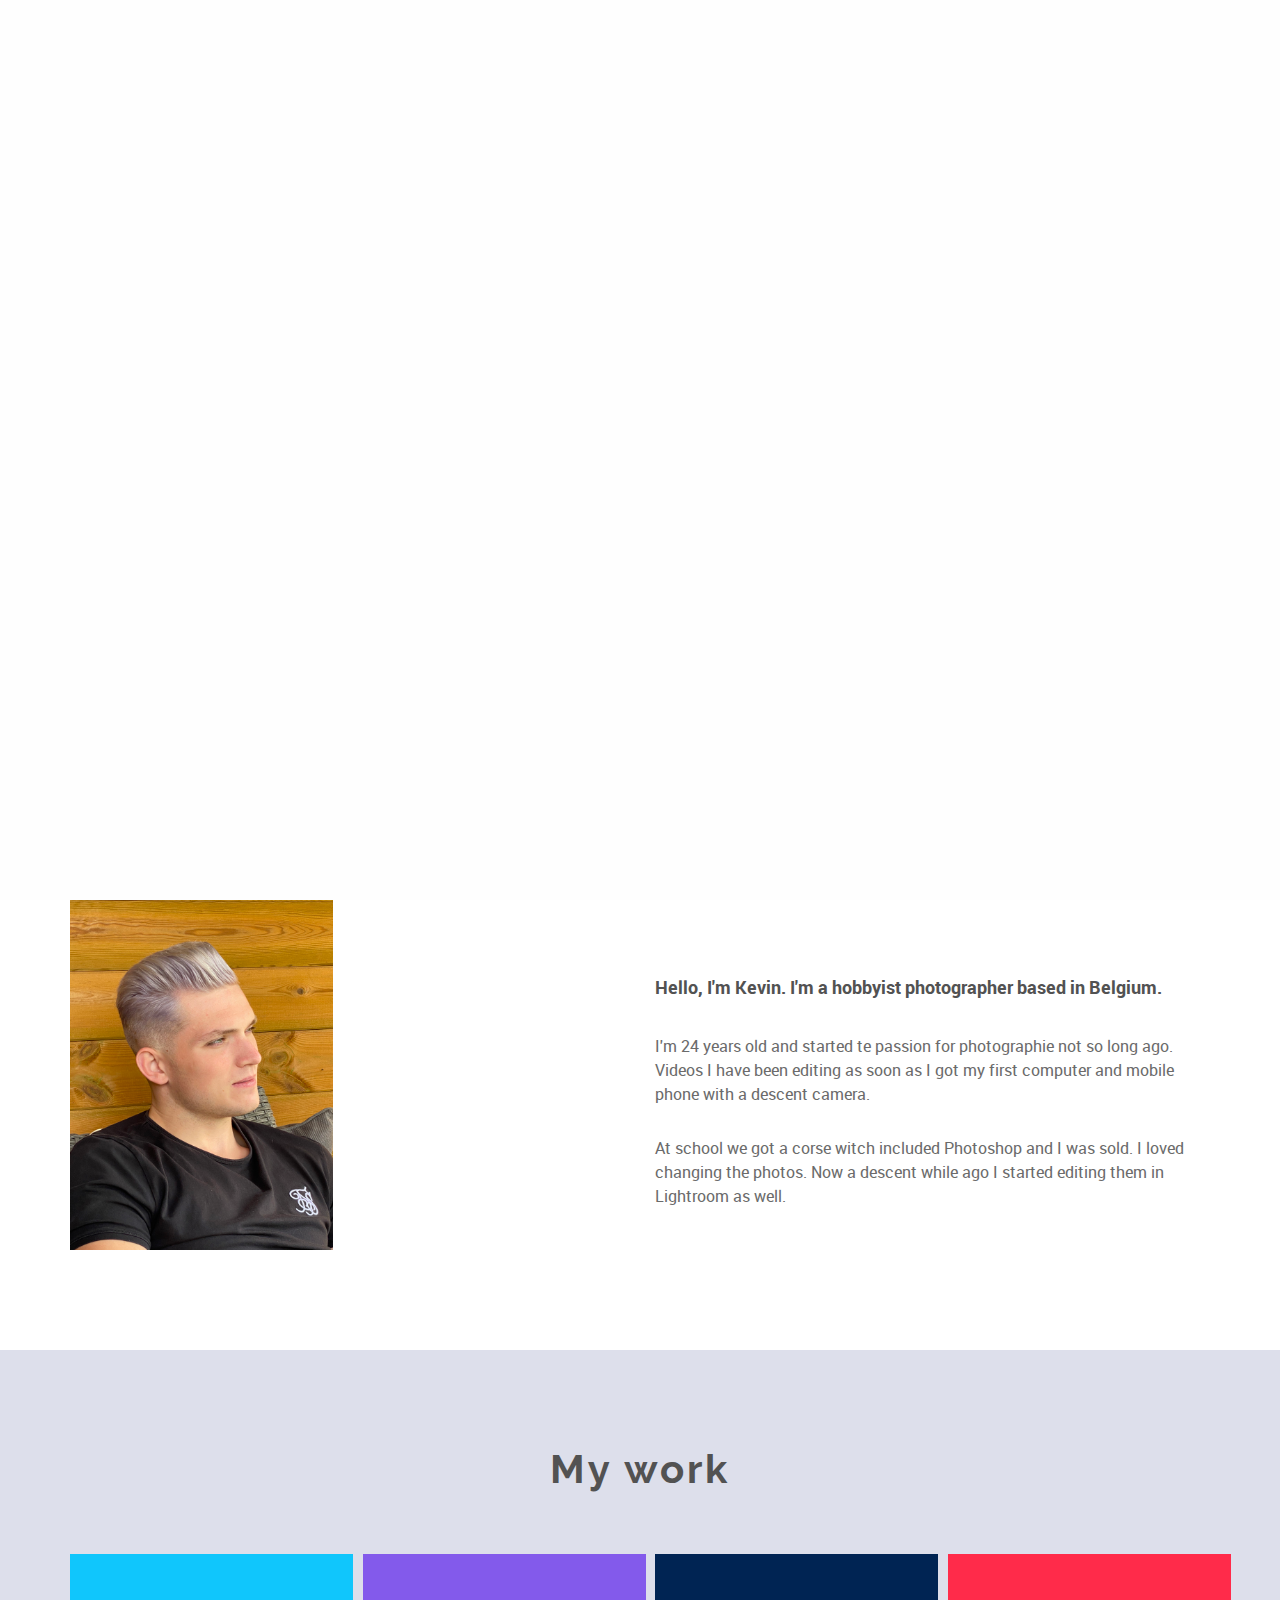
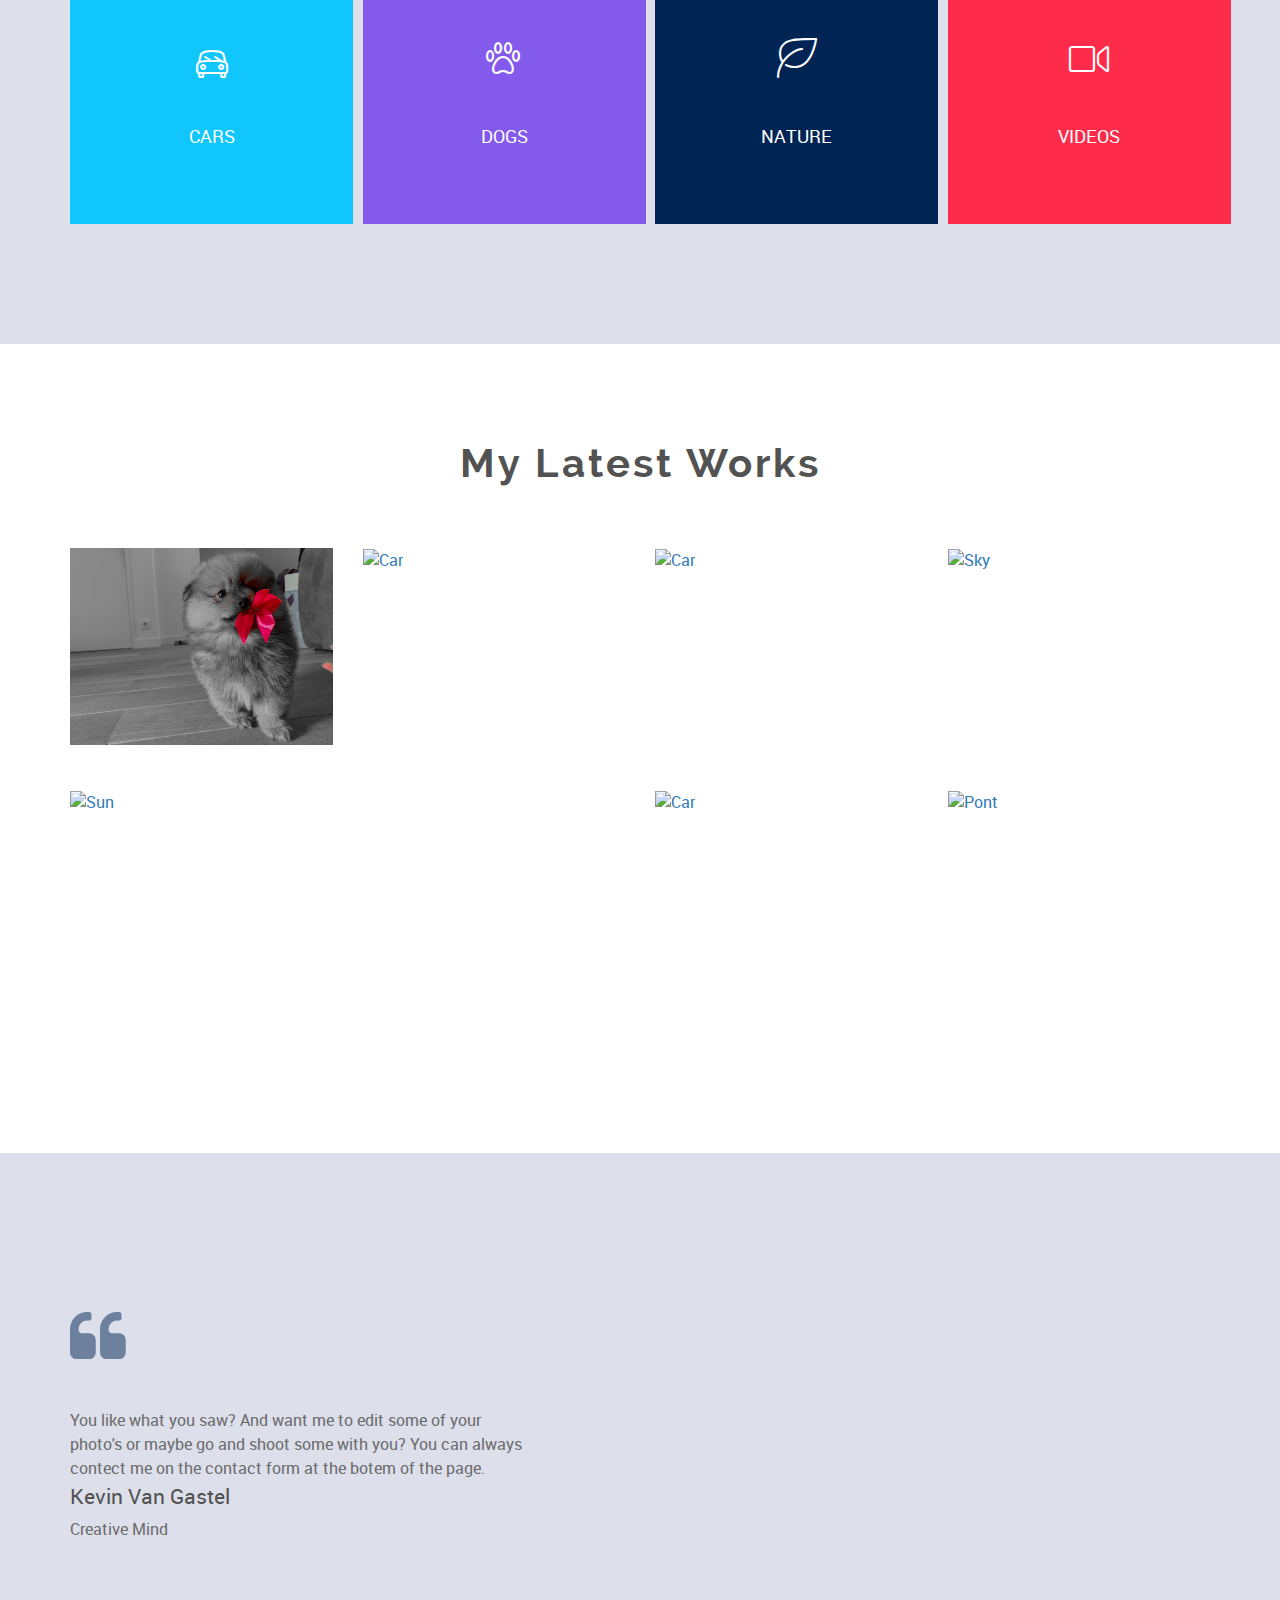
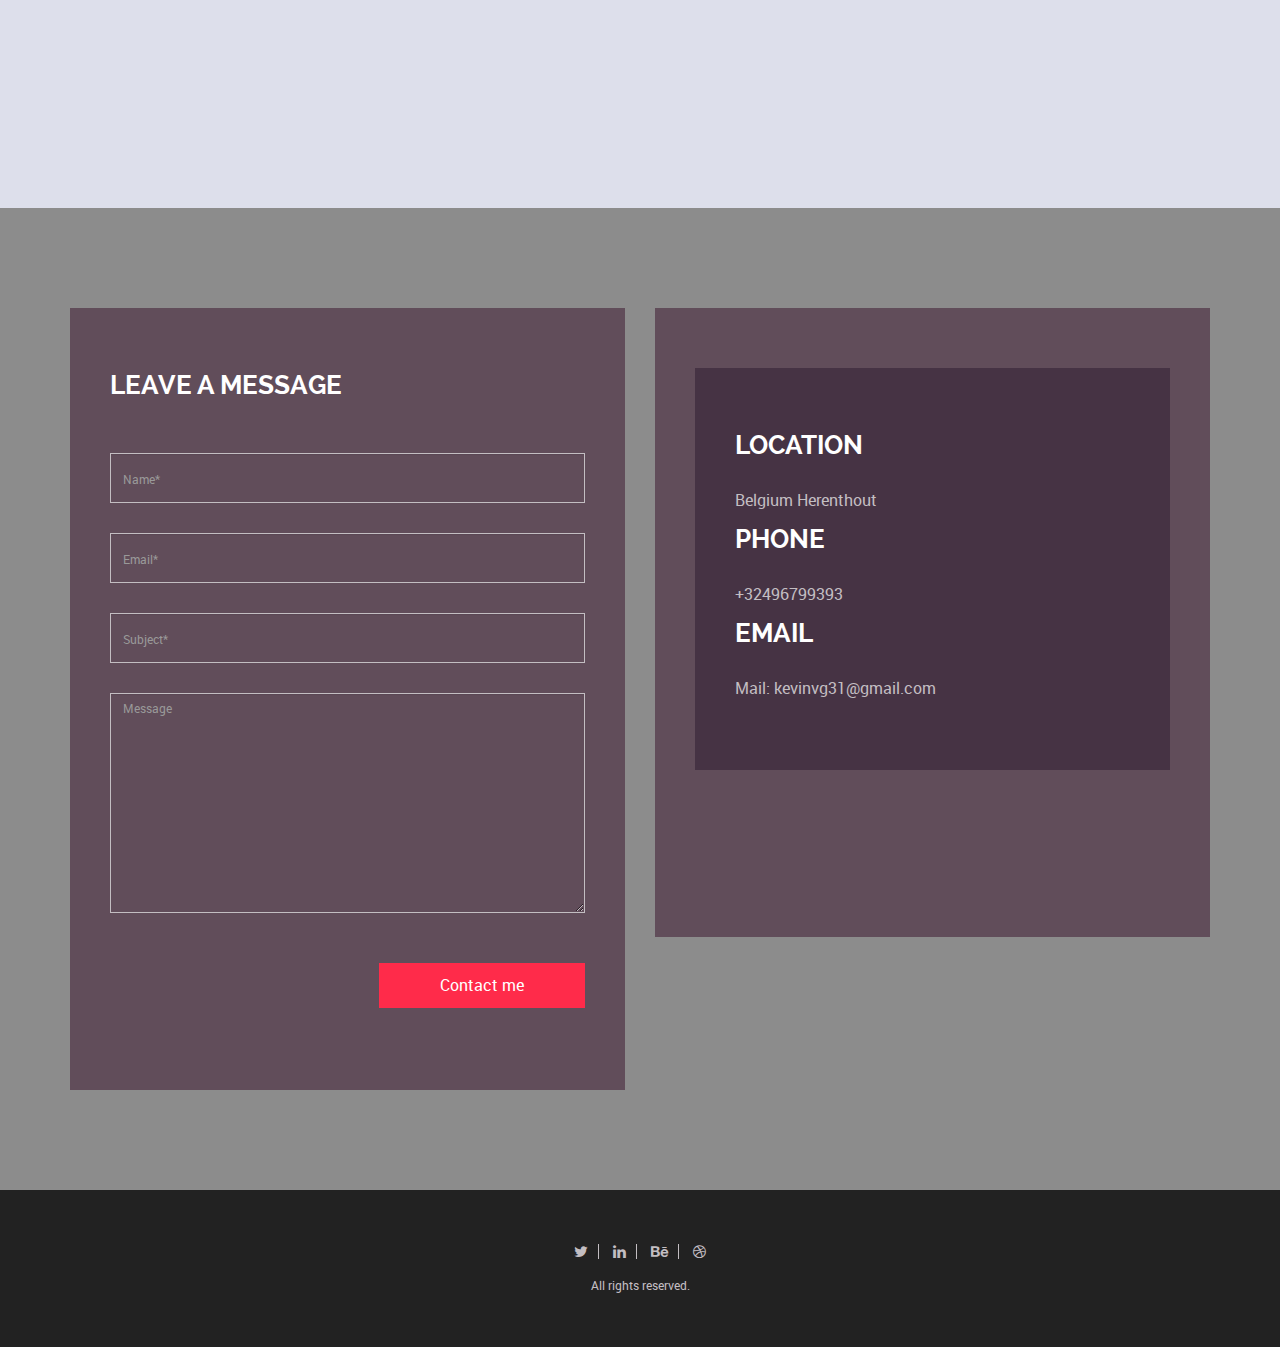
==== index.html @ b0a92bbd "Portfolio" ====
<!doctype html>
<!--[if lt IE 7]>      <html class="no-js lt-ie9 lt-ie8 lt-ie7" lang=""> <![endif]-->
<!--[if IE 7]>         <html class="no-js lt-ie9 lt-ie8" lang=""> <![endif]-->
<!--[if IE 8]>         <html class="no-js lt-ie9" lang=""> <![endif]-->
<!--[if gt IE 8]><!--> <html class="no-js" lang=""> <!--<![endif]-->
    <head>
        <meta charset="utf-8">
        <meta http-equiv="X-UA-Compatible" content="IE=edge,chrome=1">
        <title>Project P</title>
        <meta name="description" content="">
        <meta name="viewport" content="width=device-width, initial-scale=1">
        <link rel="apple-touch-icon" href="apple-touch-icon.png">

        <link rel="stylesheet" href="assets/css/bootstrap.min.css">
        <!--        <link rel="stylesheet" href="assets/css/bootstrap-theme.min.css">-->


        <!--For Plugins external css-->
        <link rel="stylesheet" href="assets/css/plugins.css" />
        <link rel="stylesheet" href="assets/css/roboto-railway-webfont.css" />
        <link rel="stylesheet" href="assets/css/linearicons-web-font.css" />
        <link rel="stylesheet" href="assets/css/magnific-popup.css">

        <!--Theme custom css -->
        <link rel="stylesheet" href="assets/css/style.css">

        <!--Theme Responsive css-->
        <link rel="stylesheet" href="assets/css/responsive.css" />

        <script src="assets/js/vendor/modernizr-2.8.3-respond-1.4.2.min.js"></script>
    </head>
    <body>
        <!--[if lt IE 8]>
            <p class="browserupgrade">You are using an <strong>outdated</strong> browser. Please <a href="http://browsehappy.com/">upgrade your browser</a> to improve your experience.</p>
        <![endif]-->

		<div class='preloader'><div class='loaded'>&nbsp;</div></div>


        <nav id="main-nav">
            <ul>
                <li><a href="#home"><span>Home</span></a></li>
                <li><a href="#about"><span>About Me</span></a></li>
                <li><a href="#features"><span>Features</span></a></li>
                <li><a href="#experience"><span>Experience</span></a></li>
                <li><a href="#portfolio"><span>Portfolio</span></a></li>
                
            </ul>
            <a href="#0" class="cd-close-menu">Close<span></span></a>
        </nav>

        <!--Home page style-->
        <header id="home" class="home home-main-content">
            <div class="overlay sections">
                <div class="container text-center">
                    <div class="row">
                        <div class="div-menu">
                            <header class="cd-header">
                                <!----<div id="cd-logo">
                                    <a href="index.html"><img src="assets/images/logo.png" alt="Logo"></a>
                                </div> -----> 
                                <a class="cd-menu-trigger" href="#main-nav"><span></span></a>
                            </header>
                        </div>


                        <div class="home-wrapper">
                            <div class="col-md-6 col-md-offset-3 col-sm-12 col-xs-12">
                                <div class="home-content">
                                    <h1>Project P</h1>
                                    <p>#Photo's &nbsp; #Videos &nbsp; #Creative Direction</p>
                                </div>
                            </div>
                        </div>
                    </div>
                </div>
            </div>
        </header>

        <!-- Sections -->
        <section id="about" class="sections3">
            <div class="container">
                <!-- Example row of columns -->
                <div class="row">
                    <div class="about-wrapper">

                        <div class="col-md-6 col-sm-6 col-xs-12">
                            <div class="about-photo">
                                <img src="assets/images/me.jpeg" alt="Picture of Kevin" />
                            </div>
                        </div>

                        <div class="col-md-6 col-sm-6 col-xs-12">
                            <div class="about-content text-left">
                                <h4>Hello, I'm Kevin. I'm a hobbyist photographer based in Belgium.</h4>
                                <p>I'm 24 years old and started te passion for photographie not so long ago. Videos I have been editing as soon as I got my first computer and mobile phone with a descent camera. </p>
                                <p>At school we got a corse witch included Photoshop and I was sold. I loved changing the photos. Now a descent while ago I started editing them in Lightroom as well.  </p>
                                <!----<a href="#" class="btn btn-default"></a>----> 
                            </div>
                        </div>

                    </div>
                </div>	
            </div> <!-- /container -->       
        </section>

                <!-- Sections -->
        <section id="my work" class="sections lightbg">

            <div class="heading-content text-center">
                <h3>My work</h1>
                    <p></p>
            </div>

            <div class="container text-center">
                <!-- Example row of columns -->
                <div class="row">
                    <div class="features-wrapper">

                        <div class="col-md-3 col-sm-6 col-xs-12">
                            <div class="features-bg design">

                                <div class="features-item">
                                    <i class="lnr lnr-car"></i>
                                    <h6><a href="#">Cars</a></h6>
                                </div>

                            </div>
                        </div>

                        <div class="col-md-3 col-sm-6 col-xs-12">
                            <div class="features-bg development">

                                <div class="features-item">
                                    <i class="lnr lnr-paw"></i>
                                    <h6><a href="#">Dogs</a></h6>
                                </div>

                            </div>
                        </div>

                        <div class="col-md-3 col-sm-6 col-xs-12">
                            <div class="features-bg testing">

                                <div class="features-item">
                                    <i class="lnr lnr-leaf"></i>
                                    <h6><a href="#">Nature</a></h6>
                                </div>

                            </div>
                        </div>

                        <div class="col-md-3 col-sm-6 col-xs-12">
                            <div class="features-bg launch">

                                <div class="features-item">
                                    <i class="lnr lnr-camera-video"></i>
                                    <h6><a href="#">Videos</a></h6>
                                </div>

                            </div>
                        </div>

                    </div>
                </div>
            </div> <!-- /container -->       
        </section>


        <!-- Sections -->
        <section id="portfolio" class="sections">
            <div class="container">

                <div class="heading-content text-center">
                    <h3>My Latest Works</h3>
                    <p></p>
                </div>

                <!-- Example row of columns -->
                <div class="row">
                    <div class="portfolio-wrapper">
                        <div class="col-md-3 col-sm-6 col-xs-12">
                            <div class="portfolio-item">
                                <a href="assets/images/portfolio/pf1.jpg" class="portfolio-img"><img src="assets/images/portfolio/pf1.jpg" alt="Black and white dog" /></a>
                            </div>
                        </div>

                        <div class="col-md-3 col-sm-6 col-xs-12">
                            <div class="portfolio-item">
                                <a href="assets/images/portfolio/pf2.jpg" class="portfolio-img"><img src="assets/images/portfolio/pf2.jpg" alt="Car" /></a>
                            </div>
                        </div>

                        <div class="col-md-3 col-sm-6 col-xs-12">
                            <div class="portfolio-item">
                                <a href="assets/images/portfolio/pf3.jpg" class="portfolio-img"><img src="assets/images/portfolio/pf3.jpg" alt="Car" /></a>
                            </div>
                        </div>

                        <div class="col-md-3 col-sm-6 col-xs-12">
                            <div class="portfolio-item">
                                <a href="assets/images/portfolio/pf4.jpg" class="portfolio-img"><img src="assets/images/portfolio/pf4.jpg" alt="Sky" /></a>
                            </div>
                        </div>


                    </div>
                </div>

                <div class="row">
                    <div class="portfolio-wrapper2">
                        <div class="col-md-6 col-sm-6 col-xs-12">
                            <div class="portfolio-item width-img">
                                <a href="assets/images/portfolio/pf5.jpg" class="portfolio-img"><img src="assets/images/portfolio/pf7.jpg" alt="Sun" /></a>
                            </div>
                        </div>

                        <div class="col-md-3 col-sm-6 col-xs-12">
                            <div class="portfolio-item">
                                <a href="assets/images/portfolio/pf6.jpg" class="portfolio-img"><img src="assets/images/portfolio/pf6.jpg" alt="Car" /></a>
                            </div>
                        </div>

                        <div class="col-md-3 col-sm-6 col-xs-12">
                            <div class="portfolio-item">
                                <a href="assets/images/portfolio/pf7.jpg" class="portfolio-img"><img src="assets/images/portfolio/pf5.jpg" alt="Pont" /></a>
                            </div>
                        </div>

                    </div>
                </div>


            </div> <!-- /container -->       
        </section>

        <!-- Sections -->
        <section id="testimonial" class="lightbg">
            <div class="container">
                <!-- Example row of columns -->
                <div class="row">
                    <div class="testimonial-wrapper sections4">

                        <div class="col-md-5 col-sm-6 col-xs-12">
                            <div class="testimonial-content text-left">

                                <div class="testimonial-quote">
                                    <i class="fa fa-quote-left"></i>
                                    <p>You like what you saw? And want me to edit some of your photo's or maybe go and shoot some with you? You can always contect me on the contact form at the botem of the page. </p>
                                </div>

                                <div class="regards-by">
                                    <h5>Kevin Van Gastel</h5>
                                    <p>Creative Mind</p>
                                </div>

                            </div>
                        </div>

                        <div class="col-md-7 col-sm-6 col-xs-12">
                            <div class="profile-photo">
                                <!---<img src="assets/images/man2.png" alt="testimonial" />----> 
                            </div>
                        </div>

                    </div> 
                </div>
            </div> <!-- /container -->       
        </section>

        <!-- Sections -->
        <section id="contact" class="contact">
            <div class="overlay sections">
                <div class="container">
                    <div class="row">
                        <div class="contact-wrapper">

                            <div class="col-md-6 col-sm-6 col-xs-12">
                                <div class="contact-area">

                                    <h4>Leave a message</h4>
                                    <form>

                                        <div class="form-group">
                                            <input type="text" class="form-control" placeholder="Name*">
                                        </div>

                                        <div class="form-group">
                                            <input type="email" class="form-control" placeholder="Email*">
                                        </div>

                                        <div class="form-group">
                                            <input type="text" class="form-control" placeholder="Subject*">
                                        </div>

                                        <div class="form-group">
                                            <textarea rows="9" class="form-control" placeholder="Message"></textarea>
                                        </div>


                                        <a type="submit" class="btn btn-default">Contact me </a>

                                    </form>

                                </div>
                            </div>

                            <div class="col-md-6 col-sm-6 col-xs-12">
                                <div class="contact-area">

                                    <div class="contact-details">
                                        <h4>Location</h4>
                                        <p>Belgium Herenthout</p>
                                    

                                    	
                                        <h4>Phone</h4>
                                        <p>+32496799393</p>
                                    

                                    
                                        <h4>email</h4>
                                        <p>Mail: kevinvg31@gmail.com</p>	
                                    </div>

                                </div>
                            </div>

                        </div>	
                    </div>
                </div>
            </div>       
        </section>


        <!--Footer-->
        <footer id="footer" class="footer">
            <div class="container text-center">
                <div class="row">
                    <div class="col-md-6 col-md-offset-3 col-sm-12 col-xs-12">
                        <div class="main-footer">

                            <div class="social">
                                <a href="#"><i class="fa fa-twitter"></i></a>
                                <a href="#"><i class="fa fa-linkedin"></i></a>
                                <a href="#"><i class="fa fa-behance"></i></a>
                                <a href="#"><i class="fa dribbble fa-dribbble"></i></a>
                            </div>

                            <p> All rights reserved.</p>

                        </div>
                    </div>
                </div>
            </div>

        </footer>


        <script src="assets/js/vendor/jquery-1.11.2.min.js"></script>
        <script src="assets/js/vendor/bootstrap.min.js"></script>

        <script src="assets/js/plugins.js"></script>
        <script src="assets/js/jquery.magnific-popup.js"></script>
        <script src="assets/js/modernizr.js"></script>

        <script src="assets/js/main.js"></script>
    </body>
</html>
---- assets/css/plugins.css ----
/*
Author: XpeedStudio
Author URI: http://themeforest.net/user/XpeedStudio/portfolio
*/


//Animate CSS

@charset "UTF-8";.animated{-webkit-animation-duration:1s;animation-duration:1s;-webkit-animation-fill-mode:both;animation-fill-mode:both}.animated.hinge{-webkit-animation-duration:2s;animation-duration:2s}@-webkit-keyframes bounce{0%,20%,50%,80%,100%{-webkit-transform:translateY(0);transform:translateY(0)}40%{-webkit-transform:translateY(-30px);transform:translateY(-30px)}60%{-webkit-transform:translateY(-15px);transform:translateY(-15px)}}@keyframes bounce{0%,20%,50%,80%,100%{-webkit-transform:translateY(0);-ms-transform:translateY(0);transform:translateY(0)}40%{-webkit-transform:translateY(-30px);-ms-transform:translateY(-30px);transform:translateY(-30px)}60%{-webkit-transform:translateY(-15px);-ms-transform:translateY(-15px);transform:translateY(-15px)}}.bounce{-webkit-animation-name:bounce;animation-name:bounce}@-webkit-keyframes flash{0%,50%,100%{opacity:1}25%,75%{opacity:0}}@keyframes flash{0%,50%,100%{opacity:1}25%,75%{opacity:0}}.flash{-webkit-animation-name:flash;animation-name:flash}@-webkit-keyframes pulse{0%{-webkit-transform:scale(1);transform:scale(1)}50%{-webkit-transform:scale(1.1);transform:scale(1.1)}100%{-webkit-transform:scale(1);transform:scale(1)}}@keyframes pulse{0%{-webkit-transform:scale(1);-ms-transform:scale(1);transform:scale(1)}50%{-webkit-transform:scale(1.1);-ms-transform:scale(1.1);transform:scale(1.1)}100%{-webkit-transform:scale(1);-ms-transform:scale(1);transform:scale(1)}}.pulse{-webkit-animation-name:pulse;animation-name:pulse}@-webkit-keyframes shake{0%,100%{-webkit-transform:translateX(0);transform:translateX(0)}10%,30%,50%,70%,90%{-webkit-transform:translateX(-10px);transform:translateX(-10px)}20%,40%,60%,80%{-webkit-transform:translateX(10px);transform:translateX(10px)}}@keyframes shake{0%,100%{-webkit-transform:translateX(0);-ms-transform:translateX(0);transform:translateX(0)}10%,30%,50%,70%,90%{-webkit-transform:translateX(-10px);-ms-transform:translateX(-10px);transform:translateX(-10px)}20%,40%,60%,80%{-webkit-transform:translateX(10px);-ms-transform:translateX(10px);transform:translateX(10px)}}.shake{-webkit-animation-name:shake;animation-name:shake}@-webkit-keyframes swing{20%{-webkit-transform:rotate(15deg);transform:rotate(15deg)}40%{-webkit-transform:rotate(-10deg);transform:rotate(-10deg)}60%{-webkit-transform:rotate(5deg);transform:rotate(5deg)}80%{-webkit-transform:rotate(-5deg);transform:rotate(-5deg)}100%{-webkit-transform:rotate(0);transform:rotate(0)}}@keyframes swing{20%{-webkit-transform:rotate(15deg);-ms-transform:rotate(15deg);transform:rotate(15deg)}40%{-webkit-transform:rotate(-10deg);-ms-transform:rotate(-10deg);transform:rotate(-10deg)}60%{-webkit-transform:rotate(5deg);-ms-transform:rotate(5deg);transform:rotate(5deg)}80%{-webkit-transform:rotate(-5deg);-ms-transform:rotate(-5deg);transform:rotate(-5deg)}100%{-webkit-transform:rotate(0);-ms-transform:rotate(0);transform:rotate(0)}}.swing{-webkit-transform-origin:top center;-ms-transform-origin:top center;transform-origin:top center;-webkit-animation-name:swing;animation-name:swing}@-webkit-keyframes tada{0%{-webkit-transform:scale(1);transform:scale(1)}10%,20%{-webkit-transform:scale(.9)rotate(-3deg);transform:scale(.9)rotate(-3deg)}30%,50%,70%,90%{-webkit-transform:scale(1.1)rotate(3deg);transform:scale(1.1)rotate(3deg)}40%,60%,80%{-webkit-transform:scale(1.1)rotate(-3deg);transform:scale(1.1)rotate(-3deg)}100%{-webkit-transform:scale(1)rotate(0);transform:scale(1)rotate(0)}}@keyframes tada{0%{-webkit-transform:scale(1);-ms-transform:scale(1);transform:scale(1)}10%,20%{-webkit-transform:scale(.9)rotate(-3deg);-ms-transform:scale(.9)rotate(-3deg);transform:scale(.9)rotate(-3deg)}30%,50%,70%,90%{-webkit-transform:scale(1.1)rotate(3deg);-ms-transform:scale(1.1)rotate(3deg);transform:scale(1.1)rotate(3deg)}40%,60%,80%{-webkit-transform:scale(1.1)rotate(-3deg);-ms-transform:scale(1.1)rotate(-3deg);transform:scale(1.1)rotate(-3deg)}100%{-webkit-transform:scale(1)rotate(0);-ms-transform:scale(1)rotate(0);transform:scale(1)rotate(0)}}.tada{-webkit-animation-name:tada;animation-name:tada}@-webkit-keyframes wobble{0%{-webkit-transform:translateX(0%);transform:translateX(0%)}15%{-webkit-transform:translateX(-25%)rotate(-5deg);transform:translateX(-25%)rotate(-5deg)}30%{-webkit-transform:translateX(20%)rotate(3deg);transform:translateX(20%)rotate(3deg)}45%{-webkit-transform:translateX(-15%)rotate(-3deg);transform:translateX(-15%)rotate(-3deg)}60%{-webkit-transform:translateX(10%)rotate(2deg);transform:translateX(10%)rotate(2deg)}75%{-webkit-transform:translateX(-5%)rotate(-1deg);transform:translateX(-5%)rotate(-1deg)}100%{-webkit-transform:translateX(0%);transform:translateX(0%)}}@keyframes wobble{0%{-webkit-transform:translateX(0%);-ms-transform:translateX(0%);transform:translateX(0%)}15%{-webkit-transform:translateX(-25%)rotate(-5deg);-ms-transform:translateX(-25%)rotate(-5deg);transform:translateX(-25%)rotate(-5deg)}30%{-webkit-transform:translateX(20%)rotate(3deg);-ms-transform:translateX(20%)rotate(3deg);transform:translateX(20%)rotate(3deg)}45%{-webkit-transform:translateX(-15%)rotate(-3deg);-ms-transform:translateX(-15%)rotate(-3deg);transform:translateX(-15%)rotate(-3deg)}60%{-webkit-transform:translateX(10%)rotate(2deg);-ms-transform:translateX(10%)rotate(2deg);transform:translateX(10%)rotate(2deg)}75%{-webkit-transform:translateX(-5%)rotate(-1deg);-ms-transform:translateX(-5%)rotate(-1deg);transform:translateX(-5%)rotate(-1deg)}100%{-webkit-transform:translateX(0%);-ms-transform:translateX(0%);transform:translateX(0%)}}.wobble{-webkit-animation-name:wobble;animation-name:wobble}@-webkit-keyframes bounceIn{0%{opacity:0;-webkit-transform:scale(.3);transform:scale(.3)}50%{opacity:1;-webkit-transform:scale(1.05);transform:scale(1.05)}70%{-webkit-transform:scale(.9);transform:scale(.9)}100%{-webkit-transform:scale(1);transform:scale(1)}}@keyframes bounceIn{0%{opacity:0;-webkit-transform:scale(.3);-ms-transform:scale(.3);transform:scale(.3)}50%{opacity:1;-webkit-transform:scale(1.05);-ms-transform:scale(1.05);transform:scale(1.05)}70%{-webkit-transform:scale(.9);-ms-transform:scale(.9);transform:scale(.9)}100%{-webkit-transform:scale(1);-ms-transform:scale(1);transform:scale(1)}}.bounceIn{-webkit-animation-name:bounceIn;animation-name:bounceIn}@-webkit-keyframes bounceInDown{0%{opacity:0;-webkit-transform:translateY(-2000px);transform:translateY(-2000px)}60%{opacity:1;-webkit-transform:translateY(30px);transform:translateY(30px)}80%{-webkit-transform:translateY(-10px);transform:translateY(-10px)}100%{-webkit-transform:translateY(0);transform:translateY(0)}}@keyframes bounceInDown{0%{opacity:0;-webkit-transform:translateY(-2000px);-ms-transform:translateY(-2000px);transform:translateY(-2000px)}60%{opacity:1;-webkit-transform:translateY(30px);-ms-transform:translateY(30px);transform:translateY(30px)}80%{-webkit-transform:translateY(-10px);-ms-transform:translateY(-10px);transform:translateY(-10px)}100%{-webkit-transform:translateY(0);-ms-transform:translateY(0);transform:translateY(0)}}.bounceInDown{-webkit-animation-name:bounceInDown;animation-name:bounceInDown}@-webkit-keyframes bounceInLeft{0%{opacity:0;-webkit-transform:translateX(-2000px);transform:translateX(-2000px)}60%{opacity:1;-webkit-transform:translateX(30px);transform:translateX(30px)}80%{-webkit-transform:translateX(-10px);transform:translateX(-10px)}100%{-webkit-transform:translateX(0);transform:translateX(0)}}@keyframes bounceInLeft{0%{opacity:0;-webkit-transform:translateX(-2000px);-ms-transform:translateX(-2000px);transform:translateX(-2000px)}60%{opacity:1;-webkit-transform:translateX(30px);-ms-transform:translateX(30px);transform:translateX(30px)}80%{-webkit-transform:translateX(-10px);-ms-transform:translateX(-10px);transform:translateX(-10px)}100%{-webkit-transform:translateX(0);-ms-transform:translateX(0);transform:translateX(0)}}.bounceInLeft{-webkit-animation-name:bounceInLeft;animation-name:bounceInLeft}@-webkit-keyframes bounceInRight{0%{opacity:0;-webkit-transform:translateX(2000px);transform:translateX(2000px)}60%{opacity:1;-webkit-transform:translateX(-30px);transform:translateX(-30px)}80%{-webkit-transform:translateX(10px);transform:translateX(10px)}100%{-webkit-transform:translateX(0);transform:translateX(0)}}@keyframes bounceInRight{0%{opacity:0;-webkit-transform:translateX(2000px);-ms-transform:translateX(2000px);transform:translateX(2000px)}60%{opacity:1;-webkit-transform:translateX(-30px);-ms-transform:translateX(-30px);transform:translateX(-30px)}80%{-webkit-transform:translateX(10px);-ms-transform:translateX(10px);transform:translateX(10px)}100%{-webkit-transform:translateX(0);-ms-transform:translateX(0);transform:translateX(0)}}.bounceInRight{-webkit-animation-name:bounceInRight;animation-name:bounceInRight}@-webkit-keyframes bounceInUp{0%{opacity:0;-webkit-transform:translateY(2000px);transform:translateY(2000px)}60%{opacity:1;-webkit-transform:translateY(-30px);transform:translateY(-30px)}80%{-webkit-transform:translateY(10px);transform:translateY(10px)}100%{-webkit-transform:translateY(0);transform:translateY(0)}}@keyframes bounceInUp{0%{opacity:0;-webkit-transform:translateY(2000px);-ms-transform:translateY(2000px);transform:translateY(2000px)}60%{opacity:1;-webkit-transform:translateY(-30px);-ms-transform:translateY(-30px);transform:translateY(-30px)}80%{-webkit-transform:translateY(10px);-ms-transform:translateY(10px);transform:translateY(10px)}100%{-webkit-transform:translateY(0);-ms-transform:translateY(0);transform:translateY(0)}}.bounceInUp{-webkit-animation-name:bounceInUp;animation-name:bounceInUp}@-webkit-keyframes bounceOut{0%{-webkit-transform:scale(1);transform:scale(1)}25%{-webkit-transform:scale(.95);transform:scale(.95)}50%{opacity:1;-webkit-transform:scale(1.1);transform:scale(1.1)}100%{opacity:0;-webkit-transform:scale(.3);transform:scale(.3)}}@keyframes bounceOut{0%{-webkit-transform:scale(1);-ms-transform:scale(1);transform:scale(1)}25%{-webkit-transform:scale(.95);-ms-transform:scale(.95);transform:scale(.95)}50%{opacity:1;-webkit-transform:scale(1.1);-ms-transform:scale(1.1);transform:scale(1.1)}100%{opacity:0;-webkit-transform:scale(.3);-ms-transform:scale(.3);transform:scale(.3)}}.bounceOut{-webkit-animation-name:bounceOut;animation-name:bounceOut}@-webkit-keyframes bounceOutDown{0%{-webkit-transform:translateY(0);transform:translateY(0)}20%{opacity:1;-webkit-transform:translateY(-20px);transform:translateY(-20px)}100%{opacity:0;-webkit-transform:translateY(2000px);transform:translateY(2000px)}}@keyframes bounceOutDown{0%{-webkit-transform:translateY(0);-ms-transform:translateY(0);transform:translateY(0)}20%{opacity:1;-webkit-transform:translateY(-20px);-ms-transform:translateY(-20px);transform:translateY(-20px)}100%{opacity:0;-webkit-transform:translateY(2000px);-ms-transform:translateY(2000px);transform:translateY(2000px)}}.bounceOutDown{-webkit-animation-name:bounceOutDown;animation-name:bounceOutDown}@-webkit-keyframes bounceOutLeft{0%{-webkit-transform:translateX(0);transform:translateX(0)}20%{opacity:1;-webkit-transform:translateX(20px);transform:translateX(20px)}100%{opacity:0;-webkit-transform:translateX(-2000px);transform:translateX(-2000px)}}@keyframes bounceOutLeft{0%{-webkit-transform:translateX(0);-ms-transform:translateX(0);transform:translateX(0)}20%{opacity:1;-webkit-transform:translateX(20px);-ms-transform:translateX(20px);transform:translateX(20px)}100%{opacity:0;-webkit-transform:translateX(-2000px);-ms-transform:translateX(-2000px);transform:translateX(-2000px)}}.bounceOutLeft{-webkit-animation-name:bounceOutLeft;animation-name:bounceOutLeft}@-webkit-keyframes bounceOutRight{0%{-webkit-transform:translateX(0);transform:translateX(0)}20%{opacity:1;-webkit-transform:translateX(-20px);transform:translateX(-20px)}100%{opacity:0;-webkit-transform:translateX(2000px);transform:translateX(2000px)}}@keyframes bounceOutRight{0%{-webkit-transform:translateX(0);-ms-transform:translateX(0);transform:translateX(0)}20%{opacity:1;-webkit-transform:translateX(-20px);-ms-transform:translateX(-20px);transform:translateX(-20px)}100%{opacity:0;-webkit-transform:translateX(2000px);-ms-transform:translateX(2000px);transform:translateX(2000px)}}.bounceOutRight{-webkit-animation-name:bounceOutRight;animation-name:bounceOutRight}@-webkit-keyframes bounceOutUp{0%{-webkit-transform:translateY(0);transform:translateY(0)}20%{opacity:1;-webkit-transform:translateY(20px);transform:translateY(20px)}100%{opacity:0;-webkit-transform:translateY(-2000px);transform:translateY(-2000px)}}@keyframes bounceOutUp{0%{-webkit-transform:translateY(0);-ms-transform:translateY(0);transform:translateY(0)}20%{opacity:1;-webkit-transform:translateY(20px);-ms-transform:translateY(20px);transform:translateY(20px)}100%{opacity:0;-webkit-transform:translateY(-2000px);-ms-transform:translateY(-2000px);transform:translateY(-2000px)}}.bounceOutUp{-webkit-animation-name:bounceOutUp;animation-name:bounceOutUp}@-webkit-keyframes fadeIn{0%{opacity:0}100%{opacity:1}}@keyframes fadeIn{0%{opacity:0}100%{opacity:1}}.fadeIn{-webkit-animation-name:fadeIn;animation-name:fadeIn}@-webkit-keyframes fadeInDown{0%{opacity:0;-webkit-transform:translateY(-20px);transform:translateY(-20px)}100%{opacity:1;-webkit-transform:translateY(0);transform:translateY(0)}}@keyframes fadeInDown{0%{opacity:0;-webkit-transform:translateY(-20px);-ms-transform:translateY(-20px);transform:translateY(-20px)}100%{opacity:1;-webkit-transform:translateY(0);-ms-transform:translateY(0);transform:translateY(0)}}.fadeInDown{-webkit-animation-name:fadeInDown;animation-name:fadeInDown}@-webkit-keyframes fadeInDownBig{0%{opacity:0;-webkit-transform:translateY(-2000px);transform:translateY(-2000px)}100%{opacity:1;-webkit-transform:translateY(0);transform:translateY(0)}}@keyframes fadeInDownBig{0%{opacity:0;-webkit-transform:translateY(-2000px);-ms-transform:translateY(-2000px);transform:translateY(-2000px)}100%{opacity:1;-webkit-transform:translateY(0);-ms-transform:translateY(0);transform:translateY(0)}}.fadeInDownBig{-webkit-animation-name:fadeInDownBig;animation-name:fadeInDownBig}@-webkit-keyframes fadeInLeft{0%{opacity:0;-webkit-transform:translateX(-20px);transform:translateX(-20px)}100%{opacity:1;-webkit-transform:translateX(0);transform:translateX(0)}}@keyframes fadeInLeft{0%{opacity:0;-webkit-transform:translateX(-20px);-ms-transform:translateX(-20px);transform:translateX(-20px)}100%{opacity:1;-webkit-transform:translateX(0);-ms-transform:translateX(0);transform:translateX(0)}}.fadeInLeft{-webkit-animation-name:fadeInLeft;animation-name:fadeInLeft}@-webkit-keyframes fadeInLeftBig{0%{opacity:0;-webkit-transform:translateX(-2000px);transform:translateX(-2000px)}100%{opacity:1;-webkit-transform:translateX(0);transform:translateX(0)}}@keyframes fadeInLeftBig{0%{opacity:0;-webkit-transform:translateX(-2000px);-ms-transform:translateX(-2000px);transform:translateX(-2000px)}100%{opacity:1;-webkit-transform:translateX(0);-ms-transform:translateX(0);transform:translateX(0)}}.fadeInLeftBig{-webkit-animation-name:fadeInLeftBig;animation-name:fadeInLeftBig}@-webkit-keyframes fadeInRight{0%{opacity:0;-webkit-transform:translateX(20px);transform:translateX(20px)}100%{opacity:1;-webkit-transform:translateX(0);transform:translateX(0)}}@keyframes fadeInRight{0%{opacity:0;-webkit-transform:translateX(20px);-ms-transform:translateX(20px);transform:translateX(20px)}100%{opacity:1;-webkit-transform:translateX(0);-ms-transform:translateX(0);transform:translateX(0)}}.fadeInRight{-webkit-animation-name:fadeInRight;animation-name:fadeInRight}@-webkit-keyframes fadeInRightBig{0%{opacity:0;-webkit-transform:translateX(2000px);transform:translateX(2000px)}100%{opacity:1;-webkit-transform:translateX(0);transform:translateX(0)}}@keyframes fadeInRightBig{0%{opacity:0;-webkit-transform:translateX(2000px);-ms-transform:translateX(2000px);transform:translateX(2000px)}100%{opacity:1;-webkit-transform:translateX(0);-ms-transform:translateX(0);transform:translateX(0)}}.fadeInRightBig{-webkit-animation-name:fadeInRightBig;animation-name:fadeInRightBig}@-webkit-keyframes fadeInUp{0%{opacity:0;-webkit-transform:translateY(20px);transform:translateY(20px)}100%{opacity:1;-webkit-transform:translateY(0);transform:translateY(0)}}@keyframes fadeInUp{0%{opacity:0;-webkit-transform:translateY(20px);-ms-transform:translateY(20px);transform:translateY(20px)}100%{opacity:1;-webkit-transform:translateY(0);-ms-transform:translateY(0);transform:translateY(0)}}.fadeInUp{-webkit-animation-name:fadeInUp;animation-name:fadeInUp}@-webkit-keyframes fadeInUpBig{0%{opacity:0;-webkit-transform:translateY(2000px);transform:translateY(2000px)}100%{opacity:1;-webkit-transform:translateY(0);transform:translateY(0)}}@keyframes fadeInUpBig{0%{opacity:0;-webkit-transform:translateY(2000px);-ms-transform:translateY(2000px);transform:translateY(2000px)}100%{opacity:1;-webkit-transform:translateY(0);-ms-transform:translateY(0);transform:translateY(0)}}.fadeInUpBig{-webkit-animation-name:fadeInUpBig;animation-name:fadeInUpBig}@-webkit-keyframes fadeOut{0%{opacity:1}100%{opacity:0}}@keyframes fadeOut{0%{opacity:1}100%{opacity:0}}.fadeOut{-webkit-animation-name:fadeOut;animation-name:fadeOut}@-webkit-keyframes fadeOutDown{0%{opacity:1;-webkit-transform:translateY(0);transform:translateY(0)}100%{opacity:0;-webkit-transform:translateY(20px);transform:translateY(20px)}}@keyframes fadeOutDown{0%{opacity:1;-webkit-transform:translateY(0);-ms-transform:translateY(0);transform:translateY(0)}100%{opacity:0;-webkit-transform:translateY(20px);-ms-transform:translateY(20px);transform:translateY(20px)}}.fadeOutDown{-webkit-animation-name:fadeOutDown;animation-name:fadeOutDown}@-webkit-keyframes fadeOutDownBig{0%{opacity:1;-webkit-transform:translateY(0);transform:translateY(0)}100%{opacity:0;-webkit-transform:translateY(2000px);transform:translateY(2000px)}}@keyframes fadeOutDownBig{0%{opacity:1;-webkit-transform:translateY(0);-ms-transform:translateY(0);transform:translateY(0)}100%{opacity:0;-webkit-transform:translateY(2000px);-ms-transform:translateY(2000px);transform:translateY(2000px)}}.fadeOutDownBig{-webkit-animation-name:fadeOutDownBig;animation-name:fadeOutDownBig}@-webkit-keyframes fadeOutLeft{0%{opacity:1;-webkit-transform:translateX(0);transform:translateX(0)}100%{opacity:0;-webkit-transform:translateX(-20px);transform:translateX(-20px)}}@keyframes fadeOutLeft{0%{opacity:1;-webkit-transform:translateX(0);-ms-transform:translateX(0);transform:translateX(0)}100%{opacity:0;-webkit-transform:translateX(-20px);-ms-transform:translateX(-20px);transform:translateX(-20px)}}.fadeOutLeft{-webkit-animation-name:fadeOutLeft;animation-name:fadeOutLeft}@-webkit-keyframes fadeOutLeftBig{0%{opacity:1;-webkit-transform:translateX(0);transform:translateX(0)}100%{opacity:0;-webkit-transform:translateX(-2000px);transform:translateX(-2000px)}}@keyframes fadeOutLeftBig{0%{opacity:1;-webkit-transform:translateX(0);-ms-transform:translateX(0);transform:translateX(0)}100%{opacity:0;-webkit-transform:translateX(-2000px);-ms-transform:translateX(-2000px);transform:translateX(-2000px)}}.fadeOutLeftBig{-webkit-animation-name:fadeOutLeftBig;animation-name:fadeOutLeftBig}@-webkit-keyframes fadeOutRight{0%{opacity:1;-webkit-transform:translateX(0);transform:translateX(0)}100%{opacity:0;-webkit-transform:translateX(20px);transform:translateX(20px)}}@keyframes fadeOutRight{0%{opacity:1;-webkit-transform:translateX(0);-ms-transform:translateX(0);transform:translateX(0)}100%{opacity:0;-webkit-transform:translateX(20px);-ms-transform:translateX(20px);transform:translateX(20px)}}.fadeOutRight{-webkit-animation-name:fadeOutRight;animation-name:fadeOutRight}@-webkit-keyframes fadeOutRightBig{0%{opacity:1;-webkit-transform:translateX(0);transform:translateX(0)}100%{opacity:0;-webkit-transform:translateX(2000px);transform:translateX(2000px)}}@keyframes fadeOutRightBig{0%{opacity:1;-webkit-transform:translateX(0);-ms-transform:translateX(0);transform:translateX(0)}100%{opacity:0;-webkit-transform:translateX(2000px);-ms-transform:translateX(2000px);transform:translateX(2000px)}}.fadeOutRightBig{-webkit-animation-name:fadeOutRightBig;animation-name:fadeOutRightBig}@-webkit-keyframes fadeOutUp{0%{opacity:1;-webkit-transform:translateY(0);transform:translateY(0)}100%{opacity:0;-webkit-transform:translateY(-20px);transform:translateY(-20px)}}@keyframes fadeOutUp{0%{opacity:1;-webkit-transform:translateY(0);-ms-transform:translateY(0);transform:translateY(0)}100%{opacity:0;-webkit-transform:translateY(-20px);-ms-transform:translateY(-20px);transform:translateY(-20px)}}.fadeOutUp{-webkit-animation-name:fadeOutUp;animation-name:fadeOutUp}@-webkit-keyframes fadeOutUpBig{0%{opacity:1;-webkit-transform:translateY(0);transform:translateY(0)}100%{opacity:0;-webkit-transform:translateY(-2000px);transform:translateY(-2000px)}}@keyframes fadeOutUpBig{0%{opacity:1;-webkit-transform:translateY(0);-ms-transform:translateY(0);transform:translateY(0)}100%{opacity:0;-webkit-transform:translateY(-2000px);-ms-transform:translateY(-2000px);transform:translateY(-2000px)}}.fadeOutUpBig{-webkit-animation-name:fadeOutUpBig;animation-name:fadeOutUpBig}@-webkit-keyframes flip{0%{-webkit-transform:perspective(400px)translateZ(0)rotateY(0)scale(1);transform:perspective(400px)translateZ(0)rotateY(0)scale(1)}0%,40%{-webkit-animation-timing-function:ease-out;animation-timing-function:ease-out}40%{-webkit-transform:perspective(400px)translateZ(150px)rotateY(170deg)scale(1);transform:perspective(400px)translateZ(150px)rotateY(170deg)scale(1)}50%{-webkit-transform:perspective(400px)translateZ(150px)rotateY(190deg)scale(1);transform:perspective(400px)translateZ(150px)rotateY(190deg)scale(1);-webkit-animation-timing-function:ease-in;animation-timing-function:ease-in}80%{-webkit-transform:perspective(400px)translateZ(0)rotateY(360deg)scale(.95);transform:perspective(400px)translateZ(0)rotateY(360deg)scale(.95)}80%,100%{-webkit-animation-timing-function:ease-in;animation-timing-function:ease-in}100%{-webkit-transform:perspective(400px)translateZ(0)rotateY(360deg)scale(1);transform:perspective(400px)translateZ(0)rotateY(360deg)scale(1)}}@keyframes flip{0%{-webkit-transform:perspective(400px)translateZ(0)rotateY(0)scale(1);-ms-transform:perspective(400px)translateZ(0)rotateY(0)scale(1);transform:perspective(400px)translateZ(0)rotateY(0)scale(1)}0%,40%{-webkit-animation-timing-function:ease-out;animation-timing-function:ease-out}40%{-webkit-transform:perspective(400px)translateZ(150px)rotateY(170deg)scale(1);-ms-transform:perspective(400px)translateZ(150px)rotateY(170deg)scale(1);transform:perspective(400px)translateZ(150px)rotateY(170deg)scale(1)}50%{-webkit-transform:perspective(400px)translateZ(150px)rotateY(190deg)scale(1);-ms-transform:perspective(400px)translateZ(150px)rotateY(190deg)scale(1);transform:perspective(400px)translateZ(150px)rotateY(190deg)scale(1);-webkit-animation-timing-function:ease-in;animation-timing-function:ease-in}80%{-webkit-transform:perspective(400px)translateZ(0)rotateY(360deg)scale(.95);-ms-transform:perspective(400px)translateZ(0)rotateY(360deg)scale(.95);transform:perspective(400px)translateZ(0)rotateY(360deg)scale(.95)}80%,100%{-webkit-animation-timing-function:ease-in;animation-timing-function:ease-in}100%{-webkit-transform:perspective(400px)translateZ(0)rotateY(360deg)scale(1);-ms-transform:perspective(400px)translateZ(0)rotateY(360deg)scale(1);transform:perspective(400px)translateZ(0)rotateY(360deg)scale(1)}}.animated.flip{-webkit-backface-visibility:visible;-ms-backface-visibility:visible;backface-visibility:visible;-webkit-animation-name:flip;animation-name:flip}@-webkit-keyframes flipInX{0%{-webkit-transform:perspective(400px)rotateX(90deg);transform:perspective(400px)rotateX(90deg);opacity:0}40%{-webkit-transform:perspective(400px)rotateX(-10deg);transform:perspective(400px)rotateX(-10deg)}70%{-webkit-transform:perspective(400px)rotateX(10deg);transform:perspective(400px)rotateX(10deg)}100%{-webkit-transform:perspective(400px)rotateX(0);transform:perspective(400px)rotateX(0);opacity:1}}@keyframes flipInX{0%{-webkit-transform:perspective(400px)rotateX(90deg);-ms-transform:perspective(400px)rotateX(90deg);transform:perspective(400px)rotateX(90deg);opacity:0}40%{-webkit-transform:perspective(400px)rotateX(-10deg);-ms-transform:perspective(400px)rotateX(-10deg);transform:perspective(400px)rotateX(-10deg)}70%{-webkit-transform:perspective(400px)rotateX(10deg);-ms-transform:perspective(400px)rotateX(10deg);transform:perspective(400px)rotateX(10deg)}100%{-webkit-transform:perspective(400px)rotateX(0);-ms-transform:perspective(400px)rotateX(0);transform:perspective(400px)rotateX(0);opacity:1}}.flipInX{-webkit-backface-visibility:visible!important;-ms-backface-visibility:visible!important;backface-visibility:visible!important;-webkit-animation-name:flipInX;animation-name:flipInX}@-webkit-keyframes flipInY{0%{-webkit-transform:perspective(400px)rotateY(90deg);transform:perspective(400px)rotateY(90deg);opacity:0}40%{-webkit-transform:perspective(400px)rotateY(-10deg);transform:perspective(400px)rotateY(-10deg)}70%{-webkit-transform:perspective(400px)rotateY(10deg);transform:perspective(400px)rotateY(10deg)}100%{-webkit-transform:perspective(400px)rotateY(0);transform:perspective(400px)rotateY(0);opacity:1}}@keyframes flipInY{0%{-webkit-transform:perspective(400px)rotateY(90deg);-ms-transform:perspective(400px)rotateY(90deg);transform:perspective(400px)rotateY(90deg);opacity:0}40%{-webkit-transform:perspective(400px)rotateY(-10deg);-ms-transform:perspective(400px)rotateY(-10deg);transform:perspective(400px)rotateY(-10deg)}70%{-webkit-transform:perspective(400px)rotateY(10deg);-ms-transform:perspective(400px)rotateY(10deg);transform:perspective(400px)rotateY(10deg)}100%{-webkit-transform:perspective(400px)rotateY(0);-ms-transform:perspective(400px)rotateY(0);transform:perspective(400px)rotateY(0);opacity:1}}.flipInY{-webkit-backface-visibility:visible!important;-ms-backface-visibility:visible!important;backface-visibility:visible!important;-webkit-animation-name:flipInY;animation-name:flipInY}@-webkit-keyframes flipOutX{0%{-webkit-transform:perspective(400px)rotateX(0);transform:perspective(400px)rotateX(0);opacity:1}100%{-webkit-transform:perspective(400px)rotateX(90deg);transform:perspective(400px)rotateX(90deg);opacity:0}}@keyframes flipOutX{0%{-webkit-transform:perspective(400px)rotateX(0);-ms-transform:perspective(400px)rotateX(0);transform:perspective(400px)rotateX(0);opacity:1}100%{-webkit-transform:perspective(400px)rotateX(90deg);-ms-transform:perspective(400px)rotateX(90deg);transform:perspective(400px)rotateX(90deg);opacity:0}}.flipOutX{-webkit-animation-name:flipOutX;animation-name:flipOutX;-webkit-backface-visibility:visible!important;-ms-backface-visibility:visible!important;backface-visibility:visible!important}@-webkit-keyframes flipOutY{0%{-webkit-transform:perspective(400px)rotateY(0);transform:perspective(400px)rotateY(0);opacity:1}100%{-webkit-transform:perspective(400px)rotateY(90deg);transform:perspective(400px)rotateY(90deg);opacity:0}}@keyframes flipOutY{0%{-webkit-transform:perspective(400px)rotateY(0);-ms-transform:perspective(400px)rotateY(0);transform:perspective(400px)rotateY(0);opacity:1}100%{-webkit-transform:perspective(400px)rotateY(90deg);-ms-transform:perspective(400px)rotateY(90deg);transform:perspective(400px)rotateY(90deg);opacity:0}}.flipOutY{-webkit-backface-visibility:visible!important;-ms-backface-visibility:visible!important;backface-visibility:visible!important;-webkit-animation-name:flipOutY;animation-name:flipOutY}@-webkit-keyframes lightSpeedIn{0%{-webkit-transform:translateX(100%)skewX(-30deg);transform:translateX(100%)skewX(-30deg);opacity:0}60%{-webkit-transform:translateX(-20%)skewX(30deg);transform:translateX(-20%)skewX(30deg);opacity:1}80%{-webkit-transform:translateX(0%)skewX(-15deg);transform:translateX(0%)skewX(-15deg);opacity:1}100%{-webkit-transform:translateX(0%)skewX(0);transform:translateX(0%)skewX(0);opacity:1}}@keyframes lightSpeedIn{0%{-webkit-transform:translateX(100%)skewX(-30deg);-ms-transform:translateX(100%)skewX(-30deg);transform:translateX(100%)skewX(-30deg);opacity:0}60%{-webkit-transform:translateX(-20%)skewX(30deg);-ms-transform:translateX(-20%)skewX(30deg);transform:translateX(-20%)skewX(30deg);opacity:1}80%{-webkit-transform:translateX(0%)skewX(-15deg);-ms-transform:translateX(0%)skewX(-15deg);transform:translateX(0%)skewX(-15deg);opacity:1}100%{-webkit-transform:translateX(0%)skewX(0);-ms-transform:translateX(0%)skewX(0);transform:translateX(0%)skewX(0);opacity:1}}.lightSpeedIn{-webkit-animation-name:lightSpeedIn;animation-name:lightSpeedIn;-webkit-animation-timing-function:ease-out;animation-timing-function:ease-out}@-webkit-keyframes lightSpeedOut{0%{-webkit-transform:translateX(0%)skewX(0);transform:translateX(0%)skewX(0);opacity:1}100%{-webkit-transform:translateX(100%)skewX(-30deg);transform:translateX(100%)skewX(-30deg);opacity:0}}@keyframes lightSpeedOut{0%{-webkit-transform:translateX(0%)skewX(0);-ms-transform:translateX(0%)skewX(0);transform:translateX(0%)skewX(0);opacity:1}100%{-webkit-transform:translateX(100%)skewX(-30deg);-ms-transform:translateX(100%)skewX(-30deg);transform:translateX(100%)skewX(-30deg);opacity:0}}.lightSpeedOut{-webkit-animation-name:lightSpeedOut;animation-name:lightSpeedOut;-webkit-animation-timing-function:ease-in;animation-timing-function:ease-in}@-webkit-keyframes rotateIn{0%{-webkit-transform:rotate(-200deg);transform:rotate(-200deg);opacity:0}0%,100%{-webkit-transform-origin:center center;transform-origin:center center}100%{-webkit-transform:rotate(0);transform:rotate(0);opacity:1}}@keyframes rotateIn{0%{-webkit-transform:rotate(-200deg);-ms-transform:rotate(-200deg);transform:rotate(-200deg);opacity:0}0%,100%{-webkit-transform-origin:center center;-ms-transform-origin:center center;transform-origin:center center}100%{-webkit-transform:rotate(0);-ms-transform:rotate(0);transform:rotate(0);opacity:1}}.rotateIn{-webkit-animation-name:rotateIn;animation-name:rotateIn}@-webkit-keyframes rotateInDownLeft{0%{-webkit-transform:rotate(-90deg);transform:rotate(-90deg);opacity:0}0%,100%{-webkit-transform-origin:left bottom;transform-origin:left bottom}100%{-webkit-transform:rotate(0);transform:rotate(0);opacity:1}}@keyframes rotateInDownLeft{0%{-webkit-transform:rotate(-90deg);-ms-transform:rotate(-90deg);transform:rotate(-90deg);opacity:0}0%,100%{-webkit-transform-origin:left bottom;-ms-transform-origin:left bottom;transform-origin:left bottom}100%{-webkit-transform:rotate(0);-ms-transform:rotate(0);transform:rotate(0);opacity:1}}.rotateInDownLeft{-webkit-animation-name:rotateInDownLeft;animation-name:rotateInDownLeft}@-webkit-keyframes rotateInDownRight{0%{-webkit-transform:rotate(90deg);transform:rotate(90deg);opacity:0}0%,100%{-webkit-transform-origin:right bottom;transform-origin:right bottom}100%{-webkit-transform:rotate(0);transform:rotate(0);opacity:1}}@keyframes rotateInDownRight{0%{-webkit-transform:rotate(90deg);-ms-transform:rotate(90deg);transform:rotate(90deg);opacity:0}0%,100%{-webkit-transform-origin:right bottom;-ms-transform-origin:right bottom;transform-origin:right bottom}100%{-webkit-transform:rotate(0);-ms-transform:rotate(0);transform:rotate(0);opacity:1}}.rotateInDownRight{-webkit-animation-name:rotateInDownRight;animation-name:rotateInDownRight}@-webkit-keyframes rotateInUpLeft{0%{-webkit-transform:rotate(90deg);transform:rotate(90deg);opacity:0}0%,100%{-webkit-transform-origin:left bottom;transform-origin:left bottom}100%{-webkit-transform:rotate(0);transform:rotate(0);opacity:1}}@keyframes rotateInUpLeft{0%{-webkit-transform:rotate(90deg);-ms-transform:rotate(90deg);transform:rotate(90deg);opacity:0}0%,100%{-webkit-transform-origin:left bottom;-ms-transform-origin:left bottom;transform-origin:left bottom}100%{-webkit-transform:rotate(0);-ms-transform:rotate(0);transform:rotate(0);opacity:1}}.rotateInUpLeft{-webkit-animation-name:rotateInUpLeft;animation-name:rotateInUpLeft}@-webkit-keyframes rotateInUpRight{0%{-webkit-transform:rotate(-90deg);transform:rotate(-90deg);opacity:0}0%,100%{-webkit-transform-origin:right bottom;transform-origin:right bottom}100%{-webkit-transform:rotate(0);transform:rotate(0);opacity:1}}@keyframes rotateInUpRight{0%{-webkit-transform:rotate(-90deg);-ms-transform:rotate(-90deg);transform:rotate(-90deg);opacity:0}0%,100%{-webkit-transform-origin:right bottom;-ms-transform-origin:right bottom;transform-origin:right bottom}100%{-webkit-transform:rotate(0);-ms-transform:rotate(0);transform:rotate(0);opacity:1}}.rotateInUpRight{-webkit-animation-name:rotateInUpRight;animation-name:rotateInUpRight}@-webkit-keyframes rotateOut{0%{-webkit-transform:rotate(0);transform:rotate(0);opacity:1}0%,100%{-webkit-transform-origin:center center;transform-origin:center center}100%{-webkit-transform:rotate(200deg);transform:rotate(200deg);opacity:0}}@keyframes rotateOut{0%{-webkit-transform:rotate(0);-ms-transform:rotate(0);transform:rotate(0);opacity:1}0%,100%{-webkit-transform-origin:center center;-ms-transform-origin:center center;transform-origin:center center}100%{-webkit-transform:rotate(200deg);-ms-transform:rotate(200deg);transform:rotate(200deg);opacity:0}}.rotateOut{-webkit-animation-name:rotateOut;animation-name:rotateOut}@-webkit-keyframes rotateOutDownLeft{0%{-webkit-transform:rotate(0);transform:rotate(0);opacity:1}0%,100%{-webkit-transform-origin:left bottom;transform-origin:left bottom}100%{-webkit-transform:rotate(90deg);transform:rotate(90deg);opacity:0}}@keyframes rotateOutDownLeft{0%{-webkit-transform:rotate(0);-ms-transform:rotate(0);transform:rotate(0);opacity:1}0%,100%{-webkit-transform-origin:left bottom;-ms-transform-origin:left bottom;transform-origin:left bottom}100%{-webkit-transform:rotate(90deg);-ms-transform:rotate(90deg);transform:rotate(90deg);opacity:0}}.rotateOutDownLeft{-webkit-animation-name:rotateOutDownLeft;animation-name:rotateOutDownLeft}@-webkit-keyframes rotateOutDownRight{0%{-webkit-transform:rotate(0);transform:rotate(0);opacity:1}0%,100%{-webkit-transform-origin:right bottom;transform-origin:right bottom}100%{-webkit-transform:rotate(-90deg);transform:rotate(-90deg);opacity:0}}@keyframes rotateOutDownRight{0%{-webkit-transform:rotate(0);-ms-transform:rotate(0);transform:rotate(0);opacity:1}0%,100%{-webkit-transform-origin:right bottom;-ms-transform-origin:right bottom;transform-origin:right bottom}100%{-webkit-transform:rotate(-90deg);-ms-transform:rotate(-90deg);transform:rotate(-90deg);opacity:0}}.rotateOutDownRight{-webkit-animation-name:rotateOutDownRight;animation-name:rotateOutDownRight}@-webkit-keyframes rotateOutUpLeft{0%{-webkit-transform:rotate(0);transform:rotate(0);opacity:1}0%,100%{-webkit-transform-origin:left bottom;transform-origin:left bottom}100%{-webkit-transform:rotate(-90deg);transform:rotate(-90deg);opacity:0}}@keyframes rotateOutUpLeft{0%{-webkit-transform:rotate(0);-ms-transform:rotate(0);transform:rotate(0);opacity:1}0%,100%{-webkit-transform-origin:left bottom;-ms-transform-origin:left bottom;transform-origin:left bottom}100%{-webkit-transform:rotate(-90deg);-ms-transform:rotate(-90deg);transform:rotate(-90deg);opacity:0}}.rotateOutUpLeft{-webkit-animation-name:rotateOutUpLeft;animation-name:rotateOutUpLeft}@-webkit-keyframes rotateOutUpRight{0%{-webkit-transform:rotate(0);transform:rotate(0);opacity:1}0%,100%{-webkit-transform-origin:right bottom;transform-origin:right bottom}100%{-webkit-transform:rotate(90deg);transform:rotate(90deg);opacity:0}}@keyframes rotateOutUpRight{0%{-webkit-transform:rotate(0);-ms-transform:rotate(0);transform:rotate(0);opacity:1}0%,100%{-webkit-transform-origin:right bottom;-ms-transform-origin:right bottom;transform-origin:right bottom}100%{-webkit-transform:rotate(90deg);-ms-transform:rotate(90deg);transform:rotate(90deg);opacity:0}}.rotateOutUpRight{-webkit-animation-name:rotateOutUpRight;animation-name:rotateOutUpRight}@-webkit-keyframes slideInDown{0%{opacity:0;-webkit-transform:translateY(-2000px);transform:translateY(-2000px)}100%{-webkit-transform:translateY(0);transform:translateY(0)}}@keyframes slideInDown{0%{opacity:0;-webkit-transform:translateY(-2000px);-ms-transform:translateY(-2000px);transform:translateY(-2000px)}100%{-webkit-transform:translateY(0);-ms-transform:translateY(0);transform:translateY(0)}}.slideInDown{-webkit-animation-name:slideInDown;animation-name:slideInDown}@-webkit-keyframes slideInLeft{0%{opacity:0;-webkit-transform:translateX(-2000px);transform:translateX(-2000px)}100%{-webkit-transform:translateX(0);transform:translateX(0)}}@keyframes slideInLeft{0%{opacity:0;-webkit-transform:translateX(-2000px);-ms-transform:translateX(-2000px);transform:translateX(-2000px)}100%{-webkit-transform:translateX(0);-ms-transform:translateX(0);transform:translateX(0)}}.slideInLeft{-webkit-animation-name:slideInLeft;animation-name:slideInLeft}@-webkit-keyframes slideInRight{0%{opacity:0;-webkit-transform:translateX(2000px);transform:translateX(2000px)}100%{-webkit-transform:translateX(0);transform:translateX(0)}}@keyframes slideInRight{0%{opacity:0;-webkit-transform:translateX(2000px);-ms-transform:translateX(2000px);transform:translateX(2000px)}100%{-webkit-transform:translateX(0);-ms-transform:translateX(0);transform:translateX(0)}}.slideInRight{-webkit-animation-name:slideInRight;animation-name:slideInRight}@-webkit-keyframes slideOutLeft{0%{-webkit-transform:translateX(0);transform:translateX(0)}100%{opacity:0;-webkit-transform:translateX(-2000px);transform:translateX(-2000px)}}@keyframes slideOutLeft{0%{-webkit-transform:translateX(0);-ms-transform:translateX(0);transform:translateX(0)}100%{opacity:0;-webkit-transform:translateX(-2000px);-ms-transform:translateX(-2000px);transform:translateX(-2000px)}}.slideOutLeft{-webkit-animation-name:slideOutLeft;animation-name:slideOutLeft}@-webkit-keyframes slideOutRight{0%{-webkit-transform:translateX(0);transform:translateX(0)}100%{opacity:0;-webkit-transform:translateX(2000px);transform:translateX(2000px)}}@keyframes slideOutRight{0%{-webkit-transform:translateX(0);-ms-transform:translateX(0);transform:translateX(0)}100%{opacity:0;-webkit-transform:translateX(2000px);-ms-transform:translateX(2000px);transform:translateX(2000px)}}.slideOutRight{-webkit-animation-name:slideOutRight;animation-name:slideOutRight}@-webkit-keyframes slideOutUp{0%{-webkit-transform:translateY(0);transform:translateY(0)}100%{opacity:0;-webkit-transform:translateY(-2000px);transform:translateY(-2000px)}}@keyframes slideOutUp{0%{-webkit-transform:translateY(0);-ms-transform:translateY(0);transform:translateY(0)}100%{opacity:0;-webkit-transform:translateY(-2000px);-ms-transform:translateY(-2000px);transform:translateY(-2000px)}}.slideOutUp{-webkit-animation-name:slideOutUp;animation-name:slideOutUp}@-webkit-keyframes hinge{0%{-webkit-transform:rotate(0);transform:rotate(0)}0%,20%,60%{-webkit-transform-origin:top left;transform-origin:top left;-webkit-animation-timing-function:ease-in-out;animation-timing-function:ease-in-out}20%,60%{-webkit-transform:rotate(80deg);transform:rotate(80deg)}40%{-webkit-transform:rotate(60deg);transform:rotate(60deg)}40%,80%{-webkit-transform-origin:top left;transform-origin:top left;-webkit-animation-timing-function:ease-in-out;animation-timing-function:ease-in-out}80%{-webkit-transform:rotate(60deg)translateY(0);transform:rotate(60deg)translateY(0);opacity:1}100%{-webkit-transform:translateY(700px);transform:translateY(700px);opacity:0}}@keyframes hinge{0%{-webkit-transform:rotate(0);-ms-transform:rotate(0);transform:rotate(0)}0%,20%,60%{-webkit-transform-origin:top left;-ms-transform-origin:top left;transform-origin:top left;-webkit-animation-timing-function:ease-in-out;animation-timing-function:ease-in-out}20%,60%{-webkit-transform:rotate(80deg);-ms-transform:rotate(80deg);transform:rotate(80deg)}40%{-webkit-transform:rotate(60deg);-ms-transform:rotate(60deg);transform:rotate(60deg)}40%,80%{-webkit-transform-origin:top left;-ms-transform-origin:top left;transform-origin:top left;-webkit-animation-timing-function:ease-in-out;animation-timing-function:ease-in-out}80%{-webkit-transform:rotate(60deg)translateY(0);-ms-transform:rotate(60deg)translateY(0);transform:rotate(60deg)translateY(0);opacity:1}100%{-webkit-transform:translateY(700px);-ms-transform:translateY(700px);transform:translateY(700px);opacity:0}}.hinge{-webkit-animation-name:hinge;animation-name:hinge}@-webkit-keyframes rollIn{0%{opacity:0;-webkit-transform:translateX(-100%)rotate(-120deg);transform:translateX(-100%)rotate(-120deg)}100%{opacity:1;-webkit-transform:translateX(0)rotate(0);transform:translateX(0)rotate(0)}}@keyframes rollIn{0%{opacity:0;-webkit-transform:translateX(-100%)rotate(-120deg);-ms-transform:translateX(-100%)rotate(-120deg);transform:translateX(-100%)rotate(-120deg)}100%{opacity:1;-webkit-transform:translateX(0)rotate(0);-ms-transform:translateX(0)rotate(0);transform:translateX(0)rotate(0)}}.rollIn{-webkit-animation-name:rollIn;animation-name:rollIn}@-webkit-keyframes rollOut{0%{opacity:1;-webkit-transform:translateX(0)rotate(0);transform:translateX(0)rotate(0)}100%{opacity:0;-webkit-transform:translateX(100%)rotate(120deg);transform:translateX(100%)rotate(120deg)}}@keyframes rollOut{0%{opacity:1;-webkit-transform:translateX(0)rotate(0);-ms-transform:translateX(0)rotate(0);transform:translateX(0)rotate(0)}100%{opacity:0;-webkit-transform:translateX(100%)rotate(120deg);-ms-transform:translateX(100%)rotate(120deg);transform:translateX(100%)rotate(120deg)}}.rollOut{-webkit-animation-name:rollOut;animation-name:rollOut}


/*!
 *  Font Awesome 4.3.0 by @davegandy - http://fontawesome.io - @fontawesome
 *  License - http://fontawesome.io/license (Font: SIL OFL 1.1, CSS: MIT License)
 */@font-face{font-family:'FontAwesome';src:url('../fonts/fontawesome-webfont.eot?v=4.3.0');src:url('../fonts/fontawesome-webfont.eot?#iefix&v=4.3.0') format('embedded-opentype'),url('../fonts/fontawesome-webfont.woff2?v=4.3.0') format('woff2'),url('../fonts/fontawesome-webfont.woff?v=4.3.0') format('woff'),url('../fonts/fontawesome-webfont.ttf?v=4.3.0') format('truetype'),url('../fonts/fontawesome-webfont.svg?v=4.3.0#fontawesomeregular') format('svg');font-weight:normal;font-style:normal}.fa{display:inline-block;font:normal normal normal 14px/1 FontAwesome;font-size:inherit;text-rendering:auto;-webkit-font-smoothing:antialiased;-moz-osx-font-smoothing:grayscale;transform:translate(0, 0)}.fa-lg{font-size:1.33333333em;line-height:.75em;vertical-align:-15%}.fa-2x{font-size:2em}.fa-3x{font-size:3em}.fa-4x{font-size:4em}.fa-5x{font-size:5em}.fa-fw{width:1.28571429em;text-align:center}.fa-ul{padding-left:0;margin-left:2.14285714em;list-style-type:none}.fa-ul>li{position:relative}.fa-li{position:absolute;left:-2.14285714em;width:2.14285714em;top:.14285714em;text-align:center}.fa-li.fa-lg{left:-1.85714286em}.fa-border{padding:.2em .25em .15em;border:solid .08em #eee;border-radius:.1em}.pull-right{float:right}.pull-left{float:left}.fa.pull-left{margin-right:.3em}.fa.pull-right{margin-left:.3em}.fa-spin{-webkit-animation:fa-spin 2s infinite linear;animation:fa-spin 2s infinite linear}.fa-pulse{-webkit-animation:fa-spin 1s infinite steps(8);animation:fa-spin 1s infinite steps(8)}@-webkit-keyframes fa-spin{0%{-webkit-transform:rotate(0deg);transform:rotate(0deg)}100%{-webkit-transform:rotate(359deg);transform:rotate(359deg)}}@keyframes fa-spin{0%{-webkit-transform:rotate(0deg);transform:rotate(0deg)}100%{-webkit-transform:rotate(359deg);transform:rotate(359deg)}}.fa-rotate-90{filter:progid:DXImageTransform.Microsoft.BasicImage(rotation=1);-webkit-transform:rotate(90deg);-ms-transform:rotate(90deg);transform:rotate(90deg)}.fa-rotate-180{filter:progid:DXImageTransform.Microsoft.BasicImage(rotation=2);-webkit-transform:rotate(180deg);-ms-transform:rotate(180deg);transform:rotate(180deg)}.fa-rotate-270{filter:progid:DXImageTransform.Microsoft.BasicImage(rotation=3);-webkit-transform:rotate(270deg);-ms-transform:rotate(270deg);transform:rotate(270deg)}.fa-flip-horizontal{filter:progid:DXImageTransform.Microsoft.BasicImage(rotation=0, mirror=1);-webkit-transform:scale(-1, 1);-ms-transform:scale(-1, 1);transform:scale(-1, 1)}.fa-flip-vertical{filter:progid:DXImageTransform.Microsoft.BasicImage(rotation=2, mirror=1);-webkit-transform:scale(1, -1);-ms-transform:scale(1, -1);transform:scale(1, -1)}:root .fa-rotate-90,:root .fa-rotate-180,:root .fa-rotate-270,:root .fa-flip-horizontal,:root .fa-flip-vertical{filter:none}.fa-stack{position:relative;display:inline-block;width:2em;height:2em;line-height:2em;vertical-align:middle}.fa-stack-1x,.fa-stack-2x{position:absolute;left:0;width:100%;text-align:center}.fa-stack-1x{line-height:inherit}.fa-stack-2x{font-size:2em}.fa-inverse{color:#fff}.fa-glass:before{content:"\f000"}.fa-music:before{content:"\f001"}.fa-search:before{content:"\f002"}.fa-envelope-o:before{content:"\f003"}.fa-heart:before{content:"\f004"}.fa-star:before{content:"\f005"}.fa-star-o:before{content:"\f006"}.fa-user:before{content:"\f007"}.fa-film:before{content:"\f008"}.fa-th-large:before{content:"\f009"}.fa-th:before{content:"\f00a"}.fa-th-list:before{content:"\f00b"}.fa-check:before{content:"\f00c"}.fa-remove:before,.fa-close:before,.fa-times:before{content:"\f00d"}.fa-search-plus:before{content:"\f00e"}.fa-search-minus:before{content:"\f010"}.fa-power-off:before{content:"\f011"}.fa-signal:before{content:"\f012"}.fa-gear:before,.fa-cog:before{content:"\f013"}.fa-trash-o:before{content:"\f014"}.fa-home:before{content:"\f015"}.fa-file-o:before{content:"\f016"}.fa-clock-o:before{content:"\f017"}.fa-road:before{content:"\f018"}.fa-download:before{content:"\f019"}.fa-arrow-circle-o-down:before{content:"\f01a"}.fa-arrow-circle-o-up:before{content:"\f01b"}.fa-inbox:before{content:"\f01c"}.fa-play-circle-o:before{content:"\f01d"}.fa-rotate-right:before,.fa-repeat:before{content:"\f01e"}.fa-refresh:before{content:"\f021"}.fa-list-alt:before{content:"\f022"}.fa-lock:before{content:"\f023"}.fa-flag:before{content:"\f024"}.fa-headphones:before{content:"\f025"}.fa-volume-off:before{content:"\f026"}.fa-volume-down:before{content:"\f027"}.fa-volume-up:before{content:"\f028"}.fa-qrcode:before{content:"\f029"}.fa-barcode:before{content:"\f02a"}.fa-tag:before{content:"\f02b"}.fa-tags:before{content:"\f02c"}.fa-book:before{content:"\f02d"}.fa-bookmark:before{content:"\f02e"}.fa-print:before{content:"\f02f"}.fa-camera:before{content:"\f030"}.fa-font:before{content:"\f031"}.fa-bold:before{content:"\f032"}.fa-italic:before{content:"\f033"}.fa-text-height:before{content:"\f034"}.fa-text-width:before{content:"\f035"}.fa-align-left:before{content:"\f036"}.fa-align-center:before{content:"\f037"}.fa-align-right:before{content:"\f038"}.fa-align-justify:before{content:"\f039"}.fa-list:before{content:"\f03a"}.fa-dedent:before,.fa-outdent:before{content:"\f03b"}.fa-indent:before{content:"\f03c"}.fa-video-camera:before{content:"\f03d"}.fa-photo:before,.fa-image:before,.fa-picture-o:before{content:"\f03e"}.fa-pencil:before{content:"\f040"}.fa-map-marker:before{content:"\f041"}.fa-adjust:before{content:"\f042"}.fa-tint:before{content:"\f043"}.fa-edit:before,.fa-pencil-square-o:before{content:"\f044"}.fa-share-square-o:before{content:"\f045"}.fa-check-square-o:before{content:"\f046"}.fa-arrows:before{content:"\f047"}.fa-step-backward:before{content:"\f048"}.fa-fast-backward:before{content:"\f049"}.fa-backward:before{content:"\f04a"}.fa-play:before{content:"\f04b"}.fa-pause:before{content:"\f04c"}.fa-stop:before{content:"\f04d"}.fa-forward:before{content:"\f04e"}.fa-fast-forward:before{content:"\f050"}.fa-step-forward:before{content:"\f051"}.fa-eject:before{content:"\f052"}.fa-chevron-left:before{content:"\f053"}.fa-chevron-right:before{content:"\f054"}.fa-plus-circle:before{content:"\f055"}.fa-minus-circle:before{content:"\f056"}.fa-times-circle:before{content:"\f057"}.fa-check-circle:before{content:"\f058"}.fa-question-circle:before{content:"\f059"}.fa-info-circle:before{content:"\f05a"}.fa-crosshairs:before{content:"\f05b"}.fa-times-circle-o:before{content:"\f05c"}.fa-check-circle-o:before{content:"\f05d"}.fa-ban:before{content:"\f05e"}.fa-arrow-left:before{content:"\f060"}.fa-arrow-right:before{content:"\f061"}.fa-arrow-up:before{content:"\f062"}.fa-arrow-down:before{content:"\f063"}.fa-mail-forward:before,.fa-share:before{content:"\f064"}.fa-expand:before{content:"\f065"}.fa-compress:before{content:"\f066"}.fa-plus:before{content:"\f067"}.fa-minus:before{content:"\f068"}.fa-asterisk:before{content:"\f069"}.fa-exclamation-circle:before{content:"\f06a"}.fa-gift:before{content:"\f06b"}.fa-leaf:before{content:"\f06c"}.fa-fire:before{content:"\f06d"}.fa-eye:before{content:"\f06e"}.fa-eye-slash:before{content:"\f070"}.fa-warning:before,.fa-exclamation-triangle:before{content:"\f071"}.fa-plane:before{content:"\f072"}.fa-calendar:before{content:"\f073"}.fa-random:before{content:"\f074"}.fa-comment:before{content:"\f075"}.fa-magnet:before{content:"\f076"}.fa-chevron-up:before{content:"\f077"}.fa-chevron-down:before{content:"\f078"}.fa-retweet:before{content:"\f079"}.fa-shopping-cart:before{content:"\f07a"}.fa-folder:before{content:"\f07b"}.fa-folder-open:before{content:"\f07c"}.fa-arrows-v:before{content:"\f07d"}.fa-arrows-h:before{content:"\f07e"}.fa-bar-chart-o:before,.fa-bar-chart:before{content:"\f080"}.fa-twitter-square:before{content:"\f081"}.fa-facebook-square:before{content:"\f082"}.fa-camera-retro:before{content:"\f083"}.fa-key:before{content:"\f084"}.fa-gears:before,.fa-cogs:before{content:"\f085"}.fa-comments:before{content:"\f086"}.fa-thumbs-o-up:before{content:"\f087"}.fa-thumbs-o-down:before{content:"\f088"}.fa-star-half:before{content:"\f089"}.fa-heart-o:before{content:"\f08a"}.fa-sign-out:before{content:"\f08b"}.fa-linkedin-square:before{content:"\f08c"}.fa-thumb-tack:before{content:"\f08d"}.fa-external-link:before{content:"\f08e"}.fa-sign-in:before{content:"\f090"}.fa-trophy:before{content:"\f091"}.fa-github-square:before{content:"\f092"}.fa-upload:before{content:"\f093"}.fa-lemon-o:before{content:"\f094"}.fa-phone:before{content:"\f095"}.fa-square-o:before{content:"\f096"}.fa-bookmark-o:before{content:"\f097"}.fa-phone-square:before{content:"\f098"}.fa-twitter:before{content:"\f099"}.fa-facebook-f:before,.fa-facebook:before{content:"\f09a"}.fa-github:before{content:"\f09b"}.fa-unlock:before{content:"\f09c"}.fa-credit-card:before{content:"\f09d"}.fa-rss:before{content:"\f09e"}.fa-hdd-o:before{content:"\f0a0"}.fa-bullhorn:before{content:"\f0a1"}.fa-bell:before{content:"\f0f3"}.fa-certificate:before{content:"\f0a3"}.fa-hand-o-right:before{content:"\f0a4"}.fa-hand-o-left:before{content:"\f0a5"}.fa-hand-o-up:before{content:"\f0a6"}.fa-hand-o-down:before{content:"\f0a7"}.fa-arrow-circle-left:before{content:"\f0a8"}.fa-arrow-circle-right:before{content:"\f0a9"}.fa-arrow-circle-up:before{content:"\f0aa"}.fa-arrow-circle-down:before{content:"\f0ab"}.fa-globe:before{content:"\f0ac"}.fa-wrench:before{content:"\f0ad"}.fa-tasks:before{content:"\f0ae"}.fa-filter:before{content:"\f0b0"}.fa-briefcase:before{content:"\f0b1"}.fa-arrows-alt:before{content:"\f0b2"}.fa-group:before,.fa-users:before{content:"\f0c0"}.fa-chain:before,.fa-link:before{content:"\f0c1"}.fa-cloud:before{content:"\f0c2"}.fa-flask:before{content:"\f0c3"}.fa-cut:before,.fa-scissors:before{content:"\f0c4"}.fa-copy:before,.fa-files-o:before{content:"\f0c5"}.fa-paperclip:before{content:"\f0c6"}.fa-save:before,.fa-floppy-o:before{content:"\f0c7"}.fa-square:before{content:"\f0c8"}.fa-navicon:before,.fa-reorder:before,.fa-bars:before{content:"\f0c9"}.fa-list-ul:before{content:"\f0ca"}.fa-list-ol:before{content:"\f0cb"}.fa-strikethrough:before{content:"\f0cc"}.fa-underline:before{content:"\f0cd"}.fa-table:before{content:"\f0ce"}.fa-magic:before{content:"\f0d0"}.fa-truck:before{content:"\f0d1"}.fa-pinterest:before{content:"\f0d2"}.fa-pinterest-square:before{content:"\f0d3"}.fa-google-plus-square:before{content:"\f0d4"}.fa-google-plus:before{content:"\f0d5"}.fa-money:before{content:"\f0d6"}.fa-caret-down:before{content:"\f0d7"}.fa-caret-up:before{content:"\f0d8"}.fa-caret-left:before{content:"\f0d9"}.fa-caret-right:before{content:"\f0da"}.fa-columns:before{content:"\f0db"}.fa-unsorted:before,.fa-sort:before{content:"\f0dc"}.fa-sort-down:before,.fa-sort-desc:before{content:"\f0dd"}.fa-sort-up:before,.fa-sort-asc:before{content:"\f0de"}.fa-envelope:before{content:"\f0e0"}.fa-linkedin:before{content:"\f0e1"}.fa-rotate-left:before,.fa-undo:before{content:"\f0e2"}.fa-legal:before,.fa-gavel:before{content:"\f0e3"}.fa-dashboard:before,.fa-tachometer:before{content:"\f0e4"}.fa-comment-o:before{content:"\f0e5"}.fa-comments-o:before{content:"\f0e6"}.fa-flash:before,.fa-bolt:before{content:"\f0e7"}.fa-sitemap:before{content:"\f0e8"}.fa-umbrella:before{content:"\f0e9"}.fa-paste:before,.fa-clipboard:before{content:"\f0ea"}.fa-lightbulb-o:before{content:"\f0eb"}.fa-exchange:before{content:"\f0ec"}.fa-cloud-download:before{content:"\f0ed"}.fa-cloud-upload:before{content:"\f0ee"}.fa-user-md:before{content:"\f0f0"}.fa-stethoscope:before{content:"\f0f1"}.fa-suitcase:before{content:"\f0f2"}.fa-bell-o:before{content:"\f0a2"}.fa-coffee:before{content:"\f0f4"}.fa-cutlery:before{content:"\f0f5"}.fa-file-text-o:before{content:"\f0f6"}.fa-building-o:before{content:"\f0f7"}.fa-hospital-o:before{content:"\f0f8"}.fa-ambulance:before{content:"\f0f9"}.fa-medkit:before{content:"\f0fa"}.fa-fighter-jet:before{content:"\f0fb"}.fa-beer:before{content:"\f0fc"}.fa-h-square:before{content:"\f0fd"}.fa-plus-square:before{content:"\f0fe"}.fa-angle-double-left:before{content:"\f100"}.fa-angle-double-right:before{content:"\f101"}.fa-angle-double-up:before{content:"\f102"}.fa-angle-double-down:before{content:"\f103"}.fa-angle-left:before{content:"\f104"}.fa-angle-right:before{content:"\f105"}.fa-angle-up:before{content:"\f106"}.fa-angle-down:before{content:"\f107"}.fa-desktop:before{content:"\f108"}.fa-laptop:before{content:"\f109"}.fa-tablet:before{content:"\f10a"}.fa-mobile-phone:before,.fa-mobile:before{content:"\f10b"}.fa-circle-o:before{content:"\f10c"}.fa-quote-left:before{content:"\f10d"}.fa-quote-right:before{content:"\f10e"}.fa-spinner:before{content:"\f110"}.fa-circle:before{content:"\f111"}.fa-mail-reply:before,.fa-reply:before{content:"\f112"}.fa-github-alt:before{content:"\f113"}.fa-folder-o:before{content:"\f114"}.fa-folder-open-o:before{content:"\f115"}.fa-smile-o:before{content:"\f118"}.fa-frown-o:before{content:"\f119"}.fa-meh-o:before{content:"\f11a"}.fa-gamepad:before{content:"\f11b"}.fa-keyboard-o:before{content:"\f11c"}.fa-flag-o:before{content:"\f11d"}.fa-flag-checkered:before{content:"\f11e"}.fa-terminal:before{content:"\f120"}.fa-code:before{content:"\f121"}.fa-mail-reply-all:before,.fa-reply-all:before{content:"\f122"}.fa-star-half-empty:before,.fa-star-half-full:before,.fa-star-half-o:before{content:"\f123"}.fa-location-arrow:before{content:"\f124"}.fa-crop:before{content:"\f125"}.fa-code-fork:before{content:"\f126"}.fa-unlink:before,.fa-chain-broken:before{content:"\f127"}.fa-question:before{content:"\f128"}.fa-info:before{content:"\f129"}.fa-exclamation:before{content:"\f12a"}.fa-superscript:before{content:"\f12b"}.fa-subscript:before{content:"\f12c"}.fa-eraser:before{content:"\f12d"}.fa-puzzle-piece:before{content:"\f12e"}.fa-microphone:before{content:"\f130"}.fa-microphone-slash:before{content:"\f131"}.fa-shield:before{content:"\f132"}.fa-calendar-o:before{content:"\f133"}.fa-fire-extinguisher:before{content:"\f134"}.fa-rocket:before{content:"\f135"}.fa-maxcdn:before{content:"\f136"}.fa-chevron-circle-left:before{content:"\f137"}.fa-chevron-circle-right:before{content:"\f138"}.fa-chevron-circle-up:before{content:"\f139"}.fa-chevron-circle-down:before{content:"\f13a"}.fa-html5:before{content:"\f13b"}.fa-css3:before{content:"\f13c"}.fa-anchor:before{content:"\f13d"}.fa-unlock-alt:before{content:"\f13e"}.fa-bullseye:before{content:"\f140"}.fa-ellipsis-h:before{content:"\f141"}.fa-ellipsis-v:before{content:"\f142"}.fa-rss-square:before{content:"\f143"}.fa-play-circle:before{content:"\f144"}.fa-ticket:before{content:"\f145"}.fa-minus-square:before{content:"\f146"}.fa-minus-square-o:before{content:"\f147"}.fa-level-up:before{content:"\f148"}.fa-level-down:before{content:"\f149"}.fa-check-square:before{content:"\f14a"}.fa-pencil-square:before{content:"\f14b"}.fa-external-link-square:before{content:"\f14c"}.fa-share-square:before{content:"\f14d"}.fa-compass:before{content:"\f14e"}.fa-toggle-down:before,.fa-caret-square-o-down:before{content:"\f150"}.fa-toggle-up:before,.fa-caret-square-o-up:before{content:"\f151"}.fa-toggle-right:before,.fa-caret-square-o-right:before{content:"\f152"}.fa-euro:before,.fa-eur:before{content:"\f153"}.fa-gbp:before{content:"\f154"}.fa-dollar:before,.fa-usd:before{content:"\f155"}.fa-rupee:before,.fa-inr:before{content:"\f156"}.fa-cny:before,.fa-rmb:before,.fa-yen:before,.fa-jpy:before{content:"\f157"}.fa-ruble:before,.fa-rouble:before,.fa-rub:before{content:"\f158"}.fa-won:before,.fa-krw:before{content:"\f159"}.fa-bitcoin:before,.fa-btc:before{content:"\f15a"}.fa-file:before{content:"\f15b"}.fa-file-text:before{content:"\f15c"}.fa-sort-alpha-asc:before{content:"\f15d"}.fa-sort-alpha-desc:before{content:"\f15e"}.fa-sort-amount-asc:before{content:"\f160"}.fa-sort-amount-desc:before{content:"\f161"}.fa-sort-numeric-asc:before{content:"\f162"}.fa-sort-numeric-desc:before{content:"\f163"}.fa-thumbs-up:before{content:"\f164"}.fa-thumbs-down:before{content:"\f165"}.fa-youtube-square:before{content:"\f166"}.fa-youtube:before{content:"\f167"}.fa-xing:before{content:"\f168"}.fa-xing-square:before{content:"\f169"}.fa-youtube-play:before{content:"\f16a"}.fa-dropbox:before{content:"\f16b"}.fa-stack-overflow:before{content:"\f16c"}.fa-instagram:before{content:"\f16d"}.fa-flickr:before{content:"\f16e"}.fa-adn:before{content:"\f170"}.fa-bitbucket:before{content:"\f171"}.fa-bitbucket-square:before{content:"\f172"}.fa-tumblr:before{content:"\f173"}.fa-tumblr-square:before{content:"\f174"}.fa-long-arrow-down:before{content:"\f175"}.fa-long-arrow-up:before{content:"\f176"}.fa-long-arrow-left:before{content:"\f177"}.fa-long-arrow-right:before{content:"\f178"}.fa-apple:before{content:"\f179"}.fa-windows:before{content:"\f17a"}.fa-android:before{content:"\f17b"}.fa-linux:before{content:"\f17c"}.fa-dribbble:before{content:"\f17d"}.fa-skype:before{content:"\f17e"}.fa-foursquare:before{content:"\f180"}.fa-trello:before{content:"\f181"}.fa-female:before{content:"\f182"}.fa-male:before{content:"\f183"}.fa-gittip:before,.fa-gratipay:before{content:"\f184"}.fa-sun-o:before{content:"\f185"}.fa-moon-o:before{content:"\f186"}.fa-archive:before{content:"\f187"}.fa-bug:before{content:"\f188"}.fa-vk:before{content:"\f189"}.fa-weibo:before{content:"\f18a"}.fa-renren:before{content:"\f18b"}.fa-pagelines:before{content:"\f18c"}.fa-stack-exchange:before{content:"\f18d"}.fa-arrow-circle-o-right:before{content:"\f18e"}.fa-arrow-circle-o-left:before{content:"\f190"}.fa-toggle-left:before,.fa-caret-square-o-left:before{content:"\f191"}.fa-dot-circle-o:before{content:"\f192"}.fa-wheelchair:before{content:"\f193"}.fa-vimeo-square:before{content:"\f194"}.fa-turkish-lira:before,.fa-try:before{content:"\f195"}.fa-plus-square-o:before{content:"\f196"}.fa-space-shuttle:before{content:"\f197"}.fa-slack:before{content:"\f198"}.fa-envelope-square:before{content:"\f199"}.fa-wordpress:before{content:"\f19a"}.fa-openid:before{content:"\f19b"}.fa-institution:before,.fa-bank:before,.fa-university:before{content:"\f19c"}.fa-mortar-board:before,.fa-graduation-cap:before{content:"\f19d"}.fa-yahoo:before{content:"\f19e"}.fa-google:before{content:"\f1a0"}.fa-reddit:before{content:"\f1a1"}.fa-reddit-square:before{content:"\f1a2"}.fa-stumbleupon-circle:before{content:"\f1a3"}.fa-stumbleupon:before{content:"\f1a4"}.fa-delicious:before{content:"\f1a5"}.fa-digg:before{content:"\f1a6"}.fa-pied-piper:before{content:"\f1a7"}.fa-pied-piper-alt:before{content:"\f1a8"}.fa-drupal:before{content:"\f1a9"}.fa-joomla:before{content:"\f1aa"}.fa-language:before{content:"\f1ab"}.fa-fax:before{content:"\f1ac"}.fa-building:before{content:"\f1ad"}.fa-child:before{content:"\f1ae"}.fa-paw:before{content:"\f1b0"}.fa-spoon:before{content:"\f1b1"}.fa-cube:before{content:"\f1b2"}.fa-cubes:before{content:"\f1b3"}.fa-behance:before{content:"\f1b4"}.fa-behance-square:before{content:"\f1b5"}.fa-steam:before{content:"\f1b6"}.fa-steam-square:before{content:"\f1b7"}.fa-recycle:before{content:"\f1b8"}.fa-automobile:before,.fa-car:before{content:"\f1b9"}.fa-cab:before,.fa-taxi:before{content:"\f1ba"}.fa-tree:before{content:"\f1bb"}.fa-spotify:before{content:"\f1bc"}.fa-deviantart:before{content:"\f1bd"}.fa-soundcloud:before{content:"\f1be"}.fa-database:before{content:"\f1c0"}.fa-file-pdf-o:before{content:"\f1c1"}.fa-file-word-o:before{content:"\f1c2"}.fa-file-excel-o:before{content:"\f1c3"}.fa-file-powerpoint-o:before{content:"\f1c4"}.fa-file-photo-o:before,.fa-file-picture-o:before,.fa-file-image-o:before{content:"\f1c5"}.fa-file-zip-o:before,.fa-file-archive-o:before{content:"\f1c6"}.fa-file-sound-o:before,.fa-file-audio-o:before{content:"\f1c7"}.fa-file-movie-o:before,.fa-file-video-o:before{content:"\f1c8"}.fa-file-code-o:before{content:"\f1c9"}.fa-vine:before{content:"\f1ca"}.fa-codepen:before{content:"\f1cb"}.fa-jsfiddle:before{content:"\f1cc"}.fa-life-bouy:before,.fa-life-buoy:before,.fa-life-saver:before,.fa-support:before,.fa-life-ring:before{content:"\f1cd"}.fa-circle-o-notch:before{content:"\f1ce"}.fa-ra:before,.fa-rebel:before{content:"\f1d0"}.fa-ge:before,.fa-empire:before{content:"\f1d1"}.fa-git-square:before{content:"\f1d2"}.fa-git:before{content:"\f1d3"}.fa-hacker-news:before{content:"\f1d4"}.fa-tencent-weibo:before{content:"\f1d5"}.fa-qq:before{content:"\f1d6"}.fa-wechat:before,.fa-weixin:before{content:"\f1d7"}.fa-send:before,.fa-paper-plane:before{content:"\f1d8"}.fa-send-o:before,.fa-paper-plane-o:before{content:"\f1d9"}.fa-history:before{content:"\f1da"}.fa-genderless:before,.fa-circle-thin:before{content:"\f1db"}.fa-header:before{content:"\f1dc"}.fa-paragraph:before{content:"\f1dd"}.fa-sliders:before{content:"\f1de"}.fa-share-alt:before{content:"\f1e0"}.fa-share-alt-square:before{content:"\f1e1"}.fa-bomb:before{content:"\f1e2"}.fa-soccer-ball-o:before,.fa-futbol-o:before{content:"\f1e3"}.fa-tty:before{content:"\f1e4"}.fa-binoculars:before{content:"\f1e5"}.fa-plug:before{content:"\f1e6"}.fa-slideshare:before{content:"\f1e7"}.fa-twitch:before{content:"\f1e8"}.fa-yelp:before{content:"\f1e9"}.fa-newspaper-o:before{content:"\f1ea"}.fa-wifi:before{content:"\f1eb"}.fa-calculator:before{content:"\f1ec"}.fa-paypal:before{content:"\f1ed"}.fa-google-wallet:before{content:"\f1ee"}.fa-cc-visa:before{content:"\f1f0"}.fa-cc-mastercard:before{content:"\f1f1"}.fa-cc-discover:before{content:"\f1f2"}.fa-cc-amex:before{content:"\f1f3"}.fa-cc-paypal:before{content:"\f1f4"}.fa-cc-stripe:before{content:"\f1f5"}.fa-bell-slash:before{content:"\f1f6"}.fa-bell-slash-o:before{content:"\f1f7"}.fa-trash:before{content:"\f1f8"}.fa-copyright:before{content:"\f1f9"}.fa-at:before{content:"\f1fa"}.fa-eyedropper:before{content:"\f1fb"}.fa-paint-brush:before{content:"\f1fc"}.fa-birthday-cake:before{content:"\f1fd"}.fa-area-chart:before{content:"\f1fe"}.fa-pie-chart:before{content:"\f200"}.fa-line-chart:before{content:"\f201"}.fa-lastfm:before{content:"\f202"}.fa-lastfm-square:before{content:"\f203"}.fa-toggle-off:before{content:"\f204"}.fa-toggle-on:before{content:"\f205"}.fa-bicycle:before{content:"\f206"}.fa-bus:before{content:"\f207"}.fa-ioxhost:before{content:"\f208"}.fa-angellist:before{content:"\f209"}.fa-cc:before{content:"\f20a"}.fa-shekel:before,.fa-sheqel:before,.fa-ils:before{content:"\f20b"}.fa-meanpath:before{content:"\f20c"}.fa-buysellads:before{content:"\f20d"}.fa-connectdevelop:before{content:"\f20e"}.fa-dashcube:before{content:"\f210"}.fa-forumbee:before{content:"\f211"}.fa-leanpub:before{content:"\f212"}.fa-sellsy:before{content:"\f213"}.fa-shirtsinbulk:before{content:"\f214"}.fa-simplybuilt:before{content:"\f215"}.fa-skyatlas:before{content:"\f216"}.fa-cart-plus:before{content:"\f217"}.fa-cart-arrow-down:before{content:"\f218"}.fa-diamond:before{content:"\f219"}.fa-ship:before{content:"\f21a"}.fa-user-secret:before{content:"\f21b"}.fa-motorcycle:before{content:"\f21c"}.fa-street-view:before{content:"\f21d"}.fa-heartbeat:before{content:"\f21e"}.fa-venus:before{content:"\f221"}.fa-mars:before{content:"\f222"}.fa-mercury:before{content:"\f223"}.fa-transgender:before{content:"\f224"}.fa-transgender-alt:before{content:"\f225"}.fa-venus-double:before{content:"\f226"}.fa-mars-double:before{content:"\f227"}.fa-venus-mars:before{content:"\f228"}.fa-mars-stroke:before{content:"\f229"}.fa-mars-stroke-v:before{content:"\f22a"}.fa-mars-stroke-h:before{content:"\f22b"}.fa-neuter:before{content:"\f22c"}.fa-facebook-official:before{content:"\f230"}.fa-pinterest-p:before{content:"\f231"}.fa-whatsapp:before{content:"\f232"}.fa-server:before{content:"\f233"}.fa-user-plus:before{content:"\f234"}.fa-user-times:before{content:"\f235"}.fa-hotel:before,.fa-bed:before{content:"\f236"}.fa-viacoin:before{content:"\f237"}.fa-train:before{content:"\f238"}.fa-subway:before{content:"\f239"}.fa-medium:before{content:"\f23a"}
 
 
 

//OWL Carousel

/* 
 *  Owl Carousel - Animate Plugin
 */
.owl-carousel .animated {
  -webkit-animation-duration: 1000ms;
  animation-duration: 1000ms;
  -webkit-animation-fill-mode: both;
  animation-fill-mode: both;
}
.owl-carousel .owl-animated-in {
  z-index: 0;
}
.owl-carousel .owl-animated-out {
  z-index: 1;
}
.owl-carousel .fadeOut {
  -webkit-animation-name: fadeOut;
  animation-name: fadeOut;
}

@-webkit-keyframes fadeOut {
  0% {
    opacity: 1;
  }

  100% {
    opacity: 0;
  }
}
@keyframes fadeOut {
  0% {
    opacity: 1;
  }

  100% {
    opacity: 0;
  }
}

/* 
 * 	Owl Carousel - Auto Height Plugin
 */
.owl-height {
  -webkit-transition: height 500ms ease-in-out;
  -moz-transition: height 500ms ease-in-out;
  -ms-transition: height 500ms ease-in-out;
  -o-transition: height 500ms ease-in-out;
  transition: height 500ms ease-in-out;
}

/* 
 *  Core Owl Carousel CSS File
 */
.owl-carousel {
  display: none;
  width: 100%;
  -webkit-tap-highlight-color: transparent;
  /* position relative and z-index fix webkit rendering fonts issue */
  position: relative;
  z-index: 1;
}
.owl-carousel .owl-stage {
  position: relative;
  -ms-touch-action: pan-Y;
}
.owl-carousel .owl-stage:after {
  content: ".";
  display: block;
  clear: both;
  visibility: hidden;
  line-height: 0;
  height: 0;
}
.owl-carousel .owl-stage-outer {
  position: relative;
  overflow: hidden;
  /* fix for flashing background */
  -webkit-transform: translate3d(0px, 0px, 0px);
}
.owl-carousel .owl-controls .owl-nav .owl-prev,
.owl-carousel .owl-controls .owl-nav .owl-next,
.owl-carousel .owl-controls .owl-dot {
  cursor: pointer;
  cursor: hand;
  -webkit-user-select: none;
  -khtml-user-select: none;
  -moz-user-select: none;
  -ms-user-select: none;
  user-select: none;
}
.owl-carousel.owl-loaded {
  display: block;
}
.owl-carousel.owl-loading {
  opacity: 0;
  display: block;
}
.owl-carousel.owl-hidden {
  opacity: 0;
}
.owl-carousel .owl-refresh .owl-item {
  display: none;
}
.owl-carousel .owl-item {
  position: relative;
  min-height: 1px;
  float: left;
  -webkit-backface-visibility: hidden;
  -webkit-tap-highlight-color: transparent;
  -webkit-touch-callout: none;
  -webkit-user-select: none;
  -moz-user-select: none;
  -ms-user-select: none;
  user-select: none;
}
.owl-carousel .owl-item img {
  display: block;
  width: 100%;
  -webkit-transform-style: preserve-3d;
}
.owl-carousel.owl-text-select-on .owl-item {
  -webkit-user-select: auto;
  -moz-user-select: auto;
  -ms-user-select: auto;
  user-select: auto;
}
.owl-carousel .owl-grab {
  cursor: move;
  cursor: -webkit-grab;
  cursor: -o-grab;
  cursor: -ms-grab;
  cursor: grab;
}
.owl-carousel.owl-rtl {
  direction: rtl;
}
.owl-carousel.owl-rtl .owl-item {
  float: right;
}

/* No Js */
.no-js .owl-carousel {
  display: block;
}

/* 
 * 	Owl Carousel - Lazy Load Plugin
 */
.owl-carousel .owl-item .owl-lazy {
  opacity: 0;
  -webkit-transition: opacity 400ms ease;
  -moz-transition: opacity 400ms ease;
  -ms-transition: opacity 400ms ease;
  -o-transition: opacity 400ms ease;
  transition: opacity 400ms ease;
}
.owl-carousel .owl-item img {
  transform-style: preserve-3d;
}

/* 
 * 	Owl Carousel - Video Plugin
 */
.owl-carousel .owl-video-wrapper {
  position: relative;
  height: 100%;
  background: #000;
}
.owl-carousel .owl-video-play-icon {
  position: absolute;
  height: 80px;
  width: 80px;
  left: 50%;
  top: 50%;
  margin-left: -40px;
  margin-top: -40px;
  background: url("owl.video.play.png") no-repeat;
  cursor: pointer;
  z-index: 1;
  -webkit-backface-visibility: hidden;
  -webkit-transition: scale 100ms ease;
  -moz-transition: scale 100ms ease;
  -ms-transition: scale 100ms ease;
  -o-transition: scale 100ms ease;
  transition: scale 100ms ease;
}
.owl-carousel .owl-video-play-icon:hover {
  -webkit-transition: scale(1.3, 1.3);
  -moz-transition: scale(1.3, 1.3);
  -ms-transition: scale(1.3, 1.3);
  -o-transition: scale(1.3, 1.3);
  transition: scale(1.3, 1.3);
}
.owl-carousel .owl-video-playing .owl-video-tn,
.owl-carousel .owl-video-playing .owl-video-play-icon {
  display: none;
}
.owl-carousel .owl-video-tn {
  opacity: 0;
  height: 100%;
  background-position: center center;
  background-repeat: no-repeat;
  -webkit-background-size: contain;
  -moz-background-size: contain;
  -o-background-size: contain;
  background-size: contain;
  -webkit-transition: opacity 400ms ease;
  -moz-transition: opacity 400ms ease;
  -ms-transition: opacity 400ms ease;
  -o-transition: opacity 400ms ease;
  transition: opacity 400ms ease;
}
.owl-carousel .owl-video-frame {
  position: relative;
  z-index: 1;
}


/* 
 * 	Default theme - Owl Carousel CSS File
 */
.owl-theme .owl-nav {
  margin-top: 10px;
  text-align: center;
  -webkit-tap-highlight-color: transparent;
}
.owl-theme .owl-nav [class*='owl-'] {
  color: white;
  font-size: 14px;
  margin: 5px;
  padding: 4px 7px;
  background: #d6d6d6;
  display: inline-block;
  cursor: pointer;
  -webkit-border-radius: 3px;
  -moz-border-radius: 3px;
  border-radius: 3px;
}
.owl-theme .owl-nav [class*='owl-']:hover {
  background: #869791;
  color: white;
  text-decoration: none;
}
.owl-theme .owl-nav .disabled {
  opacity: 0.5;
  cursor: default;
}
.owl-theme .owl-nav.disabled + .owl-dots {
  margin-top: 10px;
}
.owl-theme .owl-dots {
  text-align: center;
  -webkit-tap-highlight-color: transparent;
}
.owl-theme .owl-dots .owl-dot {
  display: inline-block;
  zoom: 1;
  *display: inline;
}
.owl-theme .owl-dots .owl-dot span {
  width: 10px;
  height: 10px;
  margin: 5px 7px;
  background: #d6d6d6;
  display: block;
  -webkit-backface-visibility: visible;
  -webkit-transition: opacity 200ms ease;
  -moz-transition: opacity 200ms ease;
  -ms-transition: opacity 200ms ease;
  -o-transition: opacity 200ms ease;
  transition: opacity 200ms ease;
  -webkit-border-radius: 30px;
  -moz-border-radius: 30px;
  border-radius: 30px;
}
.owl-theme .owl-dots .owl-dot.active span, .owl-theme .owl-dots .owl-dot:hover span {
  background: #869791;
}



// END OWL Carousel
---- assets/css/roboto-railway-webfont.css ----
@font-face {
    font-family: 'robotobold';
    src: url('../fonts/Roboto-Bold-webfont.eot');
    src: url('../fonts/Roboto-Bold-webfont.eot?#iefix') format('embedded-opentype'),
         url('../fonts/Roboto-Bold-webfont.woff') format('woff'),
         url('../fonts/Roboto-Bold-webfont.ttf') format('truetype'),
         url('../fonts/Roboto-Bold-webfont.svg#robotobold') format('svg');
    font-weight: normal;
    font-style: normal;

}
@font-face {
    font-family: 'roboto_condensedbold';
    src: url('../fonts/RobotoCondensed-Bold-webfont.eot');
    src: url('../fonts/RobotoCondensed-Bold-webfont.eot?#iefix') format('embedded-opentype'),
         url('../fonts/RobotoCondensed-Bold-webfont.woff') format('woff'),
         url('../fonts/RobotoCondensed-Bold-webfont.ttf') format('truetype'),
         url('../fonts/RobotoCondensed-Bold-webfont.svg#roboto_condensedbold') format('svg');
    font-weight: normal;
    font-style: normal;

}

@font-face {
    font-family: 'roboto_condensedregular';
    src: url('../fonts/RobotoCondensed-Regular-webfont.eot');
    src: url('../fonts/RobotoCondensed-Regular-webfont.eot?#iefix') format('embedded-opentype'),
         url('../fonts/RobotoCondensed-Regular-webfont.woff') format('woff'),
         url('../fonts/RobotoCondensed-Regular-webfont.ttf') format('truetype'),
         url('../fonts/RobotoCondensed-Regular-webfont.svg#roboto_condensedregular') format('svg');
    font-weight: normal;
    font-style: normal;

}

@font-face {
    font-family: 'robotolight';
    src: url('../fonts/Roboto-Light-webfont.eot');
    src: url('../fonts/Roboto-Light-webfont.eot?#iefix') format('embedded-opentype'),
         url('../fonts/Roboto-Light-webfont.woff') format('woff'),
         url('../fonts/Roboto-Light-webfont.ttf') format('truetype'),
         url('../fonts/Roboto-Light-webfont.svg#robotolight') format('svg');
    font-weight: normal;
    font-style: normal;

}

@font-face {
    font-family: 'roboto_condensedlight';
    src: url('../fonts/RobotoCondensed-Light-webfont.eot');
    src: url('../fonts/RobotoCondensed-Light-webfont.eot?#iefix') format('embedded-opentype'),
         url('../fonts/RobotoCondensed-Light-webfont.woff') format('woff'),
         url('../fonts/RobotoCondensed-Light-webfont.ttf') format('truetype'),
         url('../fonts/RobotoCondensed-Light-webfont.svg#roboto_condensedlight') format('svg');
    font-weight: normal;
    font-style: normal;

}

@font-face {
    font-family: 'robotomedium';
    src: url('../fonts/Roboto-Medium-webfont.eot');
    src: url('../fonts/Roboto-Medium-webfont.eot?#iefix') format('embedded-opentype'),
         url('../fonts/Roboto-Medium-webfont.woff') format('woff'),
         url('../fonts/Roboto-Medium-webfont.ttf') format('truetype'),
         url('../fonts/Roboto-Medium-webfont.svg#robotomedium') format('svg');
    font-weight: normal;
    font-style: normal;

}

@font-face {
    font-family: 'robotoregular';
    src: url('../fonts/Roboto-Regular-webfont.eot');
    src: url('../fonts/Roboto-Regular-webfont.eot?#iefix') format('embedded-opentype'),
         url('../fonts/Roboto-Regular-webfont.woff') format('woff'),
         url('../fonts/Roboto-Regular-webfont.ttf') format('truetype'),
         url('../fonts/Roboto-Regular-webfont.svg#robotoregular') format('svg');
    font-weight: normal;
    font-style: normal;

}

@font-face {
    font-family: 'robotothin';
    src: url('../fonts/Roboto-Thin-webfont.eot');
    src: url('../fonts/Roboto-Thin-webfont.eot?#iefix') format('embedded-opentype'),
         url('../fonts/Roboto-Thin-webfont.woff') format('woff'),
         url('../fonts/Roboto-Thin-webfont.ttf') format('truetype'),
         url('../fonts/Roboto-Thin-webfont.svg#robotothin') format('svg');
    font-weight: normal;
    font-style: normal;

}

@font-face {
	  font-family: "Raleway Webfont";
	  src: url('../fonts/raleway-bold.eot');
	  src: url('../fonts/raleway-bold.eot?#iefix') format('embedded-opentype'),
		   url('../fonts/raleway-bold.woff') format('woff'), url('../font/raleway-bold.ttf') format('truetype'),
	       url('../fonts/raleway-bold.svg#ralewaybold') format('svg');
	  font-weight: 700;
	  font-style: normal;
}
@font-face {
	  font-family: "Raleway Webfont";
	  src: url('../fonts/raleway-heavy.eot');
	  src: url('../fonts/raleway-heavy.eot?#iefix') format('embedded-opentype'),
	       url('../fonts/raleway-heavy.woff') format('woff'), url('font/raleway-heavy.ttf') format('truetype'),
	       url('../fonts/raleway-heavy.svg#ralewayheavy') format('svg');
	  font-weight: 900;
	  font-style: normal;
}
---- assets/css/linearicons-web-font.css ----
@font-face {
	font-family: 'Linearicons-Free';
	src:url('../fonts/Linearicons-Free.eot?w118d');
	src:url('../fonts/Linearicons-Free.eot?#iefixw118d') format('embedded-opentype'),
		url('../fonts/Linearicons-Free.woff2?w118d') format('woff2'),
		url('../fonts/Linearicons-Free.woff?w118d') format('woff'),
		url('../fonts/Linearicons-Free.ttf?w118d') format('truetype'),
		url('../fonts/Linearicons-Free.svg?w118d#Linearicons-Free') format('svg');
	font-weight: normal;
	font-style: normal;
}

.lnr {
	font-family: 'Linearicons-Free';
	speak: none;
	font-style: normal;
	font-weight: normal;
	font-variant: normal;
	text-transform: none;
	line-height: 1;

	/* Better Font Rendering =========== */
	-webkit-font-smoothing: antialiased;
	-moz-osx-font-smoothing: grayscale;
}

.lnr-home:before {
	content: "\e800";
}
.lnr-apartment:before {
	content: "\e801";
}
.lnr-pencil:before {
	content: "\e802";
}
.lnr-magic-wand:before {
	content: "\e803";
}
.lnr-drop:before {
	content: "\e804";
}
.lnr-lighter:before {
	content: "\e805";
}
.lnr-poop:before {
	content: "\e806";
}
.lnr-sun:before {
	content: "\e807";
}
.lnr-moon:before {
	content: "\e808";
}
.lnr-cloud:before {
	content: "\e809";
}
.lnr-cloud-upload:before {
	content: "\e80a";
}
.lnr-cloud-download:before {
	content: "\e80b";
}
.lnr-cloud-sync:before {
	content: "\e80c";
}
.lnr-cloud-check:before {
	content: "\e80d";
}
.lnr-database:before {
	content: "\e80e";
}
.lnr-lock:before {
	content: "\e80f";
}
.lnr-cog:before {
	content: "\e810";
}
.lnr-trash:before {
	content: "\e811";
}
.lnr-dice:before {
	content: "\e812";
}
.lnr-heart:before {
	content: "\e813";
}
.lnr-star:before {
	content: "\e814";
}
.lnr-star-half:before {
	content: "\e815";
}
.lnr-star-empty:before {
	content: "\e816";
}
.lnr-flag:before {
	content: "\e817";
}
.lnr-envelope:before {
	content: "\e818";
}
.lnr-paperclip:before {
	content: "\e819";
}
.lnr-inbox:before {
	content: "\e81a";
}
.lnr-eye:before {
	content: "\e81b";
}
.lnr-printer:before {
	content: "\e81c";
}
.lnr-file-empty:before {
	content: "\e81d";
}
.lnr-file-add:before {
	content: "\e81e";
}
.lnr-enter:before {
	content: "\e81f";
}
.lnr-exit:before {
	content: "\e820";
}
.lnr-graduation-hat:before {
	content: "\e821";
}
.lnr-license:before {
	content: "\e822";
}
.lnr-music-note:before {
	content: "\e823";
}
.lnr-film-play:before {
	content: "\e824";
}
.lnr-camera-video:before {
	content: "\e825";
}
.lnr-camera:before {
	content: "\e826";
}
.lnr-picture:before {
	content: "\e827";
}
.lnr-book:before {
	content: "\e828";
}
.lnr-bookmark:before {
	content: "\e829";
}
.lnr-user:before {
	content: "\e82a";
}
.lnr-users:before {
	content: "\e82b";
}
.lnr-shirt:before {
	content: "\e82c";
}
.lnr-store:before {
	content: "\e82d";
}
.lnr-cart:before {
	content: "\e82e";
}
.lnr-tag:before {
	content: "\e82f";
}
.lnr-phone-handset:before {
	content: "\e830";
}
.lnr-phone:before {
	content: "\e831";
}
.lnr-pushpin:before {
	content: "\e832";
}
.lnr-map-marker:before {
	content: "\e833";
}
.lnr-map:before {
	content: "\e834";
}
.lnr-location:before {
	content: "\e835";
}
.lnr-calendar-full:before {
	content: "\e836";
}
.lnr-keyboard:before {
	content: "\e837";
}
.lnr-spell-check:before {
	content: "\e838";
}
.lnr-screen:before {
	content: "\e839";
}
.lnr-smartphone:before {
	content: "\e83a";
}
.lnr-tablet:before {
	content: "\e83b";
}
.lnr-laptop:before {
	content: "\e83c";
}
.lnr-laptop-phone:before {
	content: "\e83d";
}
.lnr-power-switch:before {
	content: "\e83e";
}
.lnr-bubble:before {
	content: "\e83f";
}
.lnr-heart-pulse:before {
	content: "\e840";
}
.lnr-construction:before {
	content: "\e841";
}
.lnr-pie-chart:before {
	content: "\e842";
}
.lnr-chart-bars:before {
	content: "\e843";
}
.lnr-gift:before {
	content: "\e844";
}
.lnr-diamond:before {
	content: "\e845";
}
.lnr-linearicons:before {
	content: "\e846";
}
.lnr-dinner:before {
	content: "\e847";
}
.lnr-coffee-cup:before {
	content: "\e848";
}
.lnr-leaf:before {
	content: "\e849";
}
.lnr-paw:before {
	content: "\e84a";
}
.lnr-rocket:before {
	content: "\e84b";
}
.lnr-briefcase:before {
	content: "\e84c";
}
.lnr-bus:before {
	content: "\e84d";
}
.lnr-car:before {
	content: "\e84e";
}
.lnr-train:before {
	content: "\e84f";
}
.lnr-bicycle:before {
	content: "\e850";
}
.lnr-wheelchair:before {
	content: "\e851";
}
.lnr-select:before {
	content: "\e852";
}
.lnr-earth:before {
	content: "\e853";
}
.lnr-smile:before {
	content: "\e854";
}
.lnr-sad:before {
	content: "\e855";
}
.lnr-neutral:before {
	content: "\e856";
}
.lnr-mustache:before {
	content: "\e857";
}
.lnr-alarm:before {
	content: "\e858";
}
.lnr-bullhorn:before {
	content: "\e859";
}
.lnr-volume-high:before {
	content: "\e85a";
}
.lnr-volume-medium:before {
	content: "\e85b";
}
.lnr-volume-low:before {
	content: "\e85c";
}
.lnr-volume:before {
	content: "\e85d";
}
.lnr-mic:before {
	content: "\e85e";
}
.lnr-hourglass:before {
	content: "\e85f";
}
.lnr-undo:before {
	content: "\e860";
}
.lnr-redo:before {
	content: "\e861";
}
.lnr-sync:before {
	content: "\e862";
}
.lnr-history:before {
	content: "\e863";
}
.lnr-clock:before {
	content: "\e864";
}
.lnr-download:before {
	content: "\e865";
}
.lnr-upload:before {
	content: "\e866";
}
.lnr-enter-down:before {
	content: "\e867";
}
.lnr-exit-up:before {
	content: "\e868";
}
.lnr-bug:before {
	content: "\e869";
}
.lnr-code:before {
	content: "\e86a";
}
.lnr-link:before {
	content: "\e86b";
}
.lnr-unlink:before {
	content: "\e86c";
}
.lnr-thumbs-up:before {
	content: "\e86d";
}
.lnr-thumbs-down:before {
	content: "\e86e";
}
.lnr-magnifier:before {
	content: "\e86f";
}
.lnr-cross:before {
	content: "\e870";
}
.lnr-menu:before {
	content: "\e871";
}
.lnr-list:before {
	content: "\e872";
}
.lnr-chevron-up:before {
	content: "\e873";
}
.lnr-chevron-down:before {
	content: "\e874";
}
.lnr-chevron-left:before {
	content: "\e875";
}
.lnr-chevron-right:before {
	content: "\e876";
}
.lnr-arrow-up:before {
	content: "\e877";
}
.lnr-arrow-down:before {
	content: "\e878";
}
.lnr-arrow-left:before {
	content: "\e879";
}
.lnr-arrow-right:before {
	content: "\e87a";
}
.lnr-move:before {
	content: "\e87b";
}
.lnr-warning:before {
	content: "\e87c";
}
.lnr-question-circle:before {
	content: "\e87d";
}
.lnr-menu-circle:before {
	content: "\e87e";
}
.lnr-checkmark-circle:before {
	content: "\e87f";
}
.lnr-cross-circle:before {
	content: "\e880";
}
.lnr-plus-circle:before {
	content: "\e881";
}
.lnr-circle-minus:before {
	content: "\e882";
}
.lnr-arrow-up-circle:before {
	content: "\e883";
}
.lnr-arrow-down-circle:before {
	content: "\e884";
}
.lnr-arrow-left-circle:before {
	content: "\e885";
}
.lnr-arrow-right-circle:before {
	content: "\e886";
}
.lnr-chevron-up-circle:before {
	content: "\e887";
}
.lnr-chevron-down-circle:before {
	content: "\e888";
}
.lnr-chevron-left-circle:before {
	content: "\e889";
}
.lnr-chevron-right-circle:before {
	content: "\e88a";
}
.lnr-crop:before {
	content: "\e88b";
}
.lnr-frame-expand:before {
	content: "\e88c";
}
.lnr-frame-contract:before {
	content: "\e88d";
}
.lnr-layers:before {
	content: "\e88e";
}
.lnr-funnel:before {
	content: "\e88f";
}
.lnr-text-format:before {
	content: "\e890";
}
.lnr-text-format-remove:before {
	content: "\e891";
}
.lnr-text-size:before {
	content: "\e892";
}
.lnr-bold:before {
	content: "\e893";
}
.lnr-italic:before {
	content: "\e894";
}
.lnr-underline:before {
	content: "\e895";
}
.lnr-strikethrough:before {
	content: "\e896";
}
.lnr-highlight:before {
	content: "\e897";
}
.lnr-text-align-left:before {
	content: "\e898";
}
.lnr-text-align-center:before {
	content: "\e899";
}
.lnr-text-align-right:before {
	content: "\e89a";
}
.lnr-text-align-justify:before {
	content: "\e89b";
}
.lnr-line-spacing:before {
	content: "\e89c";
}
.lnr-indent-increase:before {
	content: "\e89d";
}
.lnr-indent-decrease:before {
	content: "\e89e";
}
.lnr-pilcrow:before {
	content: "\e89f";
}
.lnr-direction-ltr:before {
	content: "\e8a0";
}
.lnr-direction-rtl:before {
	content: "\e8a1";
}
.lnr-page-break:before {
	content: "\e8a2";
}
.lnr-sort-alpha-asc:before {
	content: "\e8a3";
}
.lnr-sort-amount-asc:before {
	content: "\e8a4";
}
.lnr-hand:before {
	content: "\e8a5";
}
.lnr-pointer-up:before {
	content: "\e8a6";
}
.lnr-pointer-right:before {
	content: "\e8a7";
}
.lnr-pointer-down:before {
	content: "\e8a8";
}
.lnr-pointer-left:before {
	content: "\e8a9";
}
---- assets/css/style.css ----
/*
Author: XpeedStudio
Author URI: http://themeforest.net/user/XpeedStudio/portfolio
*/
/* ==========================================================================
   Author's custom styles
   ========================================================================== */
html,
body {
    background-color: #ffffff;
    font-size: 16px;
    color:#6B6B6B;
    width: 100%;
    padding: 0;
    margin-left: 0;
    margin-right: 0;
    font-family: 'robotoregular';
    font-weight: 300;
}
/*==========================================
PRE LOADER 
==========================================*/
.preloader {
    position: fixed;
    top: 0;
    left: 0;
    right: 0;
    bottom: 0;
    background-color: #fefefe;
    z-index: 99999;
    height: 100%;
    width: 100%;
    overflow: hidden !important;
}

.loaded {
    width: 60px;
    height: 60px;
    position: absolute;
    left: 50%;
    top: 50%;
    background-image: url(../images/preloading.gif);
    background-repeat: no-repeat;
    background-position: center;
    -moz-background-size: cover;
    background-size: cover;
    margin: -20px 0 0 -20px;
}
img {
    -moz-user-select: none;
    -webkit-user-select: none;
    -ms-user-select: none;
    user-select: none;
    -webkit-user-drag: none;
    user-drag: none;
}
a,
a:hover,
a:active,
a:focus {
    text-decoration: none;
    outline: none;
}
a,
button,
a span {
    -webkit-transition: 0.2s ease-in-out;
    -o-transition: 0.2s ease-in-out;
    transition: 0.2s ease-in-out;
}
.btn.extra-width {
    padding: 13px 40px;
}
.btn:focus,
.btn:active {
    outline: inherit;
}
*,
*:before,
*:after {
    -webkit-box-sizing: border-box;
    -moz-box-sizing: border-box;
    box-sizing: border-box;
    /*    direction: rtl;*/
}
p {
    margin: 0 0 30px;
}
.clear {
    clear: both;
}
ol,
ul {
    list-style: none;
    padding: 0;
}
img {
    max-width: 100%;
}
textarea,
input[type="text"],
input[type="password"],
input[type="datetime"],
input[type="datetime-local"],
input[type="date"],
input[type="month"],
input[type="time"],
input[type="week"],
input[type="number"],
input[type="email"],
input[type="url"],
input[type="search"],
input[type="tel"],
input[type="color"],
.uneditable-input {
    outline: none;
}
.form-control {
    border: 1px solid rgba(0, 0, 0, 0.08);
    font-size: 16px;
    height: 45px;
}
.form-control:focus {
    border-color: #fff;
}

h1,
h2,
h3 {
    /*font-family: 'Lane', sans-serif;*/
    font-weight: 300;
    margin: 0;
    color:#525252;
}
h4,
h5 {
    /*font-family: 'roboto', sans-serif;*/
    font-weight: 300;
    margin: 0;
    line-height: 2rem;
    color:#525252;
}
h1 {
    font-size: 3rem;
    line-height: 4rem;
    font-weight: 300;
}
h2 {
    font-size: 2.5rem;
    line-height: 3rem;
    margin-bottom: .9rem;
}
h3 {
    font-weight: 300;
    margin-bottom: .9rem;
    font-size: 2.1rem;
    line-height: 2.5rem;
}
h4 {
    font-size: 1.6rem;
    line-height: 2.2rem;
    margin-bottom: 1.8rem;
}
h5 {
    font-size: 1.3rem;
    margin-bottom: 1rem;
}
h6 {
    font-size: 1rem;
    margin-bottom: .9rem;
}
p {
    line-height: 1.5rem;
    font-size: 1rem;
}
p:last-child {
    margin-bottom:0px;
}
/*.home-wrap h1,*/
.home-wrap h2,
.home-wrap h3,
.home-wrap h4,
.home-wrap h5,
.home-wrap p {
    color: #ffffff;
    /*font-family: 'roboto', sans-serif;*/
}
.text {
    color: #333333;
}
.colorstext {
    color: #f56363;
}
.coloricon i {
    color: #f56363;
}
.colorsbg {
    background: #f56363;
    color: #ffffff;
}

.lightbg {
    background-color: #dddfeb;
}
.transition {
    -webkit-transition: all 300ms linear;
    -moz-transition: all 300ms linear;
    -o-transition: all 300ms linear;
    -ms-transition: all 300ms linear;
    transition: all 300ms linear;
}
/*
Section
*/
.sections {
    padding-top: 100px;
    padding-bottom: 100px;
    position: relative;
    overflow: hidden;
}

.sections2{
    padding-top:350px;
    padding-bottom:350px;
    position: relative;
    overflow: hidden;
    color:#fff;
}
.sections3{
    padding-top: 100px;
    position: relative;
    overflow: hidden;
}
.sections4{
    padding-top:5px;
    position: relative;
    overflow: hidden;
}
.footer {
    padding-top:50px;
    padding-bottom:50px;
    color:#fff;
    background:#222222;
}
section .subtitle h5 {
    margin-top: 10px;
    font-size: 1.3rem;
    font-family: 'roboto', sans-serif;
}
.parallax-section {
    max-width: 100%;
    color: #ffffff;
}
section .title-half h2 {
    font-size: 3rem;
    line-height: 4rem;
    font-weight: 300;
    margin-bottom: 1.4rem;
}
section .subtitle-half h5 {
    font-weight: 100;
    font-size: 17px;
}


.heading {
    margin-bottom: 4rem;
}
.overlay {
    background-color: rgba(0, 0, 0, .45);
    width: 100%;
    overflow:hidden;
    min-height:800px;
}
.overlay-fluid-block {
    background-color: rgba(0, 0, 0, 0.5);
    width: 100%;
}
.home-overlay-fluid {
    background-color: rgba(41, 41, 41, 0.68);
    width: 80%;
    margin: auto;
}
.overlay-img {
    background: rgba(0, 0, 0, 0.3);
    width: 100%;
    padding-top: 100px;
    padding-bottom: 100px;
    color: #ffffff;
}
.no-padding {
    padding: 0 !important;
}
.fluid-blocks-col {
    padding: 70px 40px 0 80px;
}
.fluid-blocks-col-right {
    padding: 70px 80px 0 40px;
}
/*
Separator
*/
.separator {
    height: 1px;
    width: 150px;
    margin: auto;
    background: #f56363;
}

/*
Button
*/
.btn-primary.active.focus,
.btn-primary.active:focus,
.btn-primary.active:hover,
.btn-primary:active.focus,
.btn-primary:active:focus,
.btn-primary:active:hover,
.open > .dropdown-toggle.btn-primary.focus,
.open > .dropdown-toggle.btn-primary:focus,
.open > .dropdown-toggle.btn-primary:hover,
.btn-primary.focus,
.btn-primary:focus,
.btn-primary.disabled,
.btn-primary.disabled:hover {
    color: #ffffff;
    background-color: #f56363;
    border-color: #f56363;
}

/*
Extra height css
*/
.margin-top-20 {
    margin-top: 20px;
}
.margin-bottom-20 {
    margin-bottom: 20px;
}
.margin-top-40 {
    margin-top: 40px;
}
.margin-bottom-40 {
    margin-bottom: 40px;
}
.margin-top-60 {
    margin-top: 60px;
}
.margin-80 {
    margin-top: 80px;
    margin-bottom: 80px;
}
.margin-bottom-60 {
    margin-bottom: 60px;
}
.margin-top-80 {
    margin-top: 80px;
}
.margin-bottom-80 {
    margin-bottom: 80px;
}
.padding-top-20 {
    padding-top: 1.33rem;
}
.padding-bottom-20 {
    padding-bottom: 1.33rem;
}
.padding-top-40 {
    padding-top: 2.66rem;
}
.padding-bottom-40 {
    padding-bottom: 2.66rem;
}
.padding-top-60 {
    padding-top: 5rem;
}
.padding-bottom-60 {
    padding-bottom: 5rem;
}
.padding-bottom-0 {
    padding-bottom: 0;
}
/*padding*/
.padding-twenty {
    padding: 10px 0;
}
.padding-fourty {
    padding: 20px 0;
}
.padding-sixty {
    padding: 30px 0;
}
.padding-eighty {
    padding: 40px 0;
}
h1 span {
    color: #f56363;
    font-weight: 400;
}

/*for placeholder changes*/

input::-webkit-input-placeholder {
    color: #c3bec2;
    font-size: 12px;
}
input::-moz-placeholder {
    color: #c3bec2;
    font-size: 12px;
}
input:-ms-input-placeholder {
    color: #c3bec2;
    font-size: 12px;
}
textarea::-webkit-input-placeholder
{
    color: #c3bec2;
    font-size: 12px;

}
textarea::-moz-input-placeholder
{
    color: #c3bec2;
    font-size: 12px;

}
textarea::-ms-input-placeholder
{
    color: #c3bec2;
    font-size: 12px;

}


/*For Our Global Section*/
.heading-content{
    margin-bottom: 4rem;
}
.heading-content h3{
    font-size:40px;
    font-family: "Raleway Webfont";
    font-weight:700;
    letter-spacing:3px;
}
.btn-default {
    color: #fff;
    background-color: #ff2b4a;
    border-color: transparent;
    border-radius: 0;
    padding: 10px 60px;
    font-size: 16px;
    transition:.3s ease-in-out;
}
.btn-default:active, .btn-default:hover  {
    background:#002453;
    color:#fff;
}

/*For Menu Section*/


/*For Home Section*/
.home{
    background: url(../images/Sky_View.jpg) no-repeat center top fixed;
    background-size: cover;
    -moz-background-size: cover;
    -webkit-background-size: cover;
    -o-background-size: cover;
    width: 100%;
    overflow: hidden;
}
.home-wrapper{
    margin-top:240px;
    color:#fff;
}
.home-content h1{
    font-size:65px;
    text-transform:uppercase;
    color:#fff;
    font-weight:900;
    font-family: "Raleway Webfont";
    letter-spacing:12px;
    border-top:2px solid #ecf0f2;
    border-bottom:2px solid #ecf0f2;
    padding:20px 0;
} 
.home-content p{
    font-size:25px;
    margin-top:20px;
    color:#ecf0f2;
}

/*For About Us Section */

.about-content{
    margin-top:70px;
}
.about-content h4{
    font-size:18px;
    font-family: 'robotobold';
}
.about-content a{
    margin-top:40px;
}

.about-photo img{
    height:350px;}

.about-photo{
    margin-bottom:100px   
    ;   }

/*For My Work Section*/
.features-bg{
    background:#10c6fc;
    color:#fff;
    height: 270px;
    width: 283px;
	margin-bottom:20px;
}
.features-item{
    padding-top: 84px;
}
.features-item i{
    font-size:40px;
}
.features-item h6{
    padding-top:35px;
}
.features-item h6 a{
    font-size: 18px;
    text-transform: uppercase;
    color:#fff;     
}
.features-item h6 a:hover{
    color:#ff2b4a;
}
.features-bg.design{
    background:#10c6fc;
    transition:.3s ease-in-out;
    -webkit-transition:.3s ease-in-out;
    -moz-transition:.3s ease-in-out;
    -ms-transition:.3s ease-in-out;
    -o-transition:.3s ease-in-out;
}
.features-bg.design:hover{
    background:#2d6879;
}
.features-bg.development{
    background:#835aeb;
    transition:.3s ease-in-out;
    -webkit-transition:.3s ease-in-out;
    -moz-transition:.3s ease-in-out;
    -ms-transition:.3s ease-in-out;
    -o-transition:.3s ease-in-out;
}
.features-bg.development:hover{
    background:#6b647c;
}
.features-bg.testing{
    background:#002453;
    transition:.3s ease-in-out;
    -webkit-transition:.3s ease-in-out;
    -moz-transition:.3s ease-in-out;
    -ms-transition:.3s ease-in-out;
    -o-transition:.3s ease-in-out;
}
.features-bg.testing:hover{
    background:#64cbc0;
}
.features-bg.launch{
    background:#ff2b4a;
    transition:.3s ease-in-out;
    -webkit-transition:.3s ease-in-out;
    -moz-transition:.3s ease-in-out;
    -ms-transition:.3s ease-in-out;
    -o-transition:.3s ease-in-out;
}
.features-bg.launch:hover{
    background:#222222;
}

/*For Experience Section*/

.experience{
    background: url(../images/city.jpg) no-repeat center top fixed;
    background-size: cover;
    -moz-background-size: cover;
    -webkit-background-size: cover;
    -o-background-size: cover;
    width: 100%;
    overflow: hidden;
}
.experience-wrapper{
    margin-top:30px;
}
.experience-content{
    background: rgba(79, 50, 68, .7);
    padding:60px 40px;
    color:#fff;
}
.experience-content h4{
    color:#fff;
    text-transform:uppercase;
    font-size:26px;
    font-family: "Raleway Webfont";
    font-weight:600;
    margin-bottom:50px;
}
.experience-content .content-details h5{
    color:#fff;
    font-size:18px;
}
.experience-content .content-details h6{
    color:#ecf0f2;
    font-size:16px;
}
.experience-content .content-details p{
    color:#ecf0f2;
}
.experience-content .content-details.content-border{
    border-bottom:1px solid #dadada;
    padding-bottom: 30px;
    margin-bottom: 30px;
}


/* For Portfolio Section*/
.portfolio-item {
	margin-bottom:20px;
}

.portfolio-wrapper2{
    margin-top:25px;
}
.portfolio-wrapper2 .portfolio-item.width-img{
    width:100%;
    overflow:hidden;
    height:243px;
}
.portfolio-wrapper2 .portfolio-item.width-img img{
    width:100%;
}

/* For Testimonial Section*/
.testimonial-content{
    margin-top:150px;
}
.testimonial-content .testimonial-quote i{
    font-size:60px;
    margin-bottom:40px;
    color:#6d809e;
}
.testimonial-content .testimonial-quote p{
    font-size:16px;
}
.testimonial-content .singnature{
    width:100%;
    display:block;
    overflow:hidden;
    margin:50px 0 30px 0;
}
.testimonial-content .regards-by h5{
    margin-bottom:5px;
}
.profile-photo{
    height:650px;
}

/*For Contact Section*/

.contact{
    background: url(../images/contact2.jpg) no-repeat center top fixed;
    background-size: cover;
    -moz-background-size: cover;
    -webkit-background-size: cover;
    -o-background-size: cover;
    width: 100%;
    overflow: hidden;
}

.contact-area{
    background: rgba(79, 50, 68, .7);
    padding:60px 40px 147px 40px;
    color:#fff;
}
.contact-wrapper h4{
    color:#fff;
    text-transform:uppercase;
    font-size:26px;
    font-family: "Raleway Webfont";
    font-weight:600;
    margin-bottom:50px;
}
.form-control {
    border: 1px solid #c3bec2;
    font-size: 16px;
    height: 50px;
    background: transparent;
    border-radius: 0;
    margin-bottom:30px;
}
.contact-area form a{
    float:right;
    margin-top:20px;
}
.contact-details{
    background: rgba(55, 38, 57, 0.64);
    padding:60px 40px;
    color:#fff;
    margin-bottom:20px;
}
.contact-details h4{
    margin-bottom:25px;
}
.contact-details p{
    margin: 0 0 10px;
    color:#c3bec2;
}

/* For Footer Area */

.main-footer .social{
    margin-bottom:10px;
}
.main-footer .social a{
    color:#c3bec2;
    font-size:15px;
}
.main-footer .social a:hover{
    color:#ff2b4a;
}
.main-footer .social a i{
    border-right:1px solid #c3bec2;
    padding:0 10px 0 10px;
}
.main-footer .social a i.dribbble{
    border-right:0;
}
.main-footer p{
    color:#c3bec2;
    font-size:12px;	
}




/* -------------------------------- 

Modules - reusable parts of our design

-------------------------------- */
.cd-container {
    /* this class is used to give a max-width to the element it is applied to, and center it horizontally when it reaches that max-width */
    width: 90%;
    max-width: 768px;
    margin: 0 auto;
}
.cd-container::after {
    /* clearfix */
    content: '';
    display: table;
    clear: both;
}

/* -------------------------------- 

Main components 

-------------------------------- */
.home-main-content {
    position: relative;
    height: 100%;
    overflow: hidden;
    background-color: #3a393f;
    /* slightly visible only when we resize this element */
    box-shadow: 0 0 40px rgba(0, 0, 0, 0.8);
    z-index: 1;
    /* Force Hardware Acceleration in WebKit */
    -webkit-transform: translateZ(0);
    -webkit-backface-visibility: hidden;
    -webkit-transition-property: -webkit-transform;
    -moz-transition-property: -moz-transform;
    transition-property: transform;
    -webkit-transition-duration: 0.5s;
    -moz-transition-duration: 0.5s;
    transition-duration: 0.5s;
}
.home-main-content.move-out {
    -webkit-transform: scale(0.6);
    -moz-transform: scale(0.6);
    -ms-transform: scale(0.6);
    -o-transform: scale(0.6);
    transform: scale(0.6);
}
.no-js .home-main-content {
    height: auto;
    overflow-x: auto;
    overflow-y: auto;
}



.cd-header {
    position: absolute;
    top:10%;
    left: 0;
    width: 100%;
    height: 50px;
    z-index: 2;
    -webkit-transition: background 0.2s;
    -moz-transition: background 0.2s;
    transition: background 0.2s;
}
@media only screen and (min-width: 768px) {
    .cd-header {
        height: 80px;
    }
}

#cd-logo {
    position: absolute;
    left: 10px;
    top: 8px;
    width: 100px;
    height: 32px;
}
#cd-logo img {
    display: block;
}
@media only screen and (min-width: 768px) {
    #cd-logo {
        left: 20px;
        top: 24px;
    }
}
@media only screen and (min-width: 1170px) {
    #cd-logo {
        left: 60px;
    }
}

.cd-menu-trigger {
    display: inline-block;
    position: absolute;
    right: 0;
    top: 0;
    height: 50px;
    width: 50px;
    line-height: 50px;
    padding: 0 .8em;
    text-transform: uppercase;
    font-weight: bold;
    font-size: 14px;
    font-size: 0.875rem;
    border: 2px solid #EDEDED;
}
.cd-menu-trigger span {
    /* hamburger icon */
    position: relative;
    display: inline-block;
    width: 18px;
    height: 2px;
    background-color: white;
    vertical-align: middle;
    -webkit-transform: translateY(-2px);
    -moz-transform: translateY(-2px);
    -ms-transform: translateY(-2px);
    -o-transform: translateY(-2px);
    transform: translateY(-2px);
}
.cd-menu-trigger span::before, .cd-menu-trigger span::after {
    content: '';
    display: inline-block;
    position: absolute;
    left: 0;
    width: 100%;
    height: 100%;
    background-color: inherit;
    -webkit-transition: all 0.2s;
    -moz-transition: all 0.2s;
    transition: all 0.2s;
}
.cd-menu-trigger span::before {
    top: -6px;
}
.cd-menu-trigger span::after {
    bottom: -6px;
}
.no-touch .cd-menu-trigger:hover span::before {
    top: -8px;
}
.no-touch .cd-menu-trigger:hover span::after {
    bottom: -8px;
}
@media only screen and (min-width: 768px) {
    .cd-menu-trigger {
        top: 16px;
        right: 10px;
        font-size: 16px;
        font-size: 1rem;
    }
}
@media only screen and (min-width: 1170px) {
    .cd-menu-trigger {
        right: 60px;
    }
}

#main-nav {
    position: fixed;
    top: 0;
    left: 0;
    width: 100%;
    height: 100%;
    background: #F9F9F9;
    /* Force Hardware Acceleration in WebKit */
    -webkit-transform: translateZ(0);
    -webkit-backface-visibility: hidden;
    /* we move this element off the canvas */
    -webkit-transform: translateY(-100%);
    -moz-transform: translateY(-100%);
    -ms-transform: translateY(-100%);
    -o-transform: translateY(-100%);
    transform: translateY(-100%);
    -webkit-transition-property: -webkit-transform;
    -moz-transition-property: -moz-transform;
    transition-property: transform;
    -webkit-transition-duration: 0.5s;
    -moz-transition-duration: 0.5s;
    transition-duration: 0.5s;
    z-index: 3;
}
#main-nav ul {
    height: 100%;
    overflow-y: scroll;
}
#main-nav li {
    height: 20%;
}
#main-nav li a {
    position: relative;
    display: block;
    padding: 0 10%;
    height: 100%;
    border-bottom: 1px solid #dfdbec;
    color: #3a393f;
    font-size: 20px;
    font-size: 1.25rem;
    font-weight: bold;
}
#main-nav li a span {
    position: absolute;
    left: 50%;
    top: 50%;
    bottom: auto;
    right: auto;
    -webkit-transform: translateX(-50%) translateY(-50%);
    -moz-transform: translateX(-50%) translateY(-50%);
    -ms-transform: translateX(-50%) translateY(-50%);
    -o-transform: translateX(-50%) translateY(-50%);
    transform: translateX(-50%) translateY(-50%);
}
.no-touch #main-nav li a:hover {
    background-color: #FFF;
}
#main-nav li:last-child a {
    border-bottom: none;
}
#main-nav .cd-close-menu {
    position: absolute;
    top: 0;
    right: 0;
    display: inline-block;
    width: 40px;
    height: 40px;
    background-color: rgba(51, 48, 48, 0.36);
    /* image replacement */
    overflow: hidden;
    text-indent: 100%;
    white-space: nowrap;
}
#main-nav .cd-close-menu::before, #main-nav .cd-close-menu::after {
    content: '';
    display: inline-block;
    position: absolute;
    top: 18px;
    left: 10px;
    width: 20px;
    height: 3px;
    background-color: #FFF;
    -webkit-transition-property: -webkit-transform;
    -moz-transition-property: -moz-transform;
    transition-property: transform;
    -webkit-transition-duration: 0.3s;
    -moz-transition-duration: 0.3s;
    transition-duration: 0.3s;
}
#main-nav .cd-close-menu::before {
    -webkit-transform: rotate(45deg);
    -moz-transform: rotate(45deg);
    -ms-transform: rotate(45deg);
    -o-transform: rotate(45deg);
    transform: rotate(45deg);
}
#main-nav .cd-close-menu::after {
    -webkit-transform: rotate(135deg);
    -moz-transform: rotate(135deg);
    -ms-transform: rotate(135deg);
    -o-transform: rotate(135deg);
    transform: rotate(135deg);
}
.no-touch #main-nav .cd-close-menu:hover::before {
    -webkit-transform: rotate(225deg);
    -moz-transform: rotate(225deg);
    -ms-transform: rotate(225deg);
    -o-transform: rotate(225deg);
    transform: rotate(225deg);
}
.no-touch #main-nav .cd-close-menu:hover::after {
    -webkit-transform: rotate(315deg);
    -moz-transform: rotate(315deg);
    -ms-transform: rotate(315deg);
    -o-transform: rotate(315deg);
    transform: rotate(315deg);
}
#main-nav.is-visible {
    box-shadow: 0 0 20px rgba(0, 0, 0, 0.4);
    -webkit-transform: translateY(0);
    -moz-transform: translateY(0);
    -ms-transform: translateY(0);
    -o-transform: translateY(0);
    transform: translateY(0);
}
.no-js #main-nav {
    position: static;
    -webkit-transform: translateY(0);
    -moz-transform: translateY(0);
    -ms-transform: translateY(0);
    -o-transform: translateY(0);
    transform: translateY(0);
}
.no-js #main-nav .cd-close-menu {
    display: none;
}

.cd-shadow-layer {
    position: fixed;
    top: 0;
    left: 0;
    height: 100%;
    width: 100%;
    background: rgba(0, 0, 0, 0.4);
    z-index: 2;
    opacity: 0;
    visibility: hidden;
    -webkit-transition: visibility 0s 0.5s, opacity 0.5s 0s;
    -moz-transition: visibility 0s 0.5s, opacity 0.5s 0s;
    transition: visibility 0s 0.5s, opacity 0.5s 0s;
}
.cd-shadow-layer.is-visible {
    opacity: 1;
    visibility: visible;
    -webkit-transition-delay: 0s;
    -moz-transition-delay: 0s;
    transition-delay: 0s;
}
---- assets/css/responsive.css ----
/*
Author: XpeedStudio
Author URI: http://themeforest.net/user/XpeedStudio/portfolio
*/

/* Portrait tablets and medium desktops */
@media (min-width: 992px) and (max-width: 1199px) {
    body {
        font-size: 15px;
    }
	.home-content h1 {
    font-size: 48px;
	}
	.home-content p {
    font-size: 21px;
	}
	.portfolio-wrapper2 .portfolio-item.width-img {
    height: 198px;
	}
    

}

/* Portrait tablets and small desktops */
@media  (max-width: 991px) {
    html {
        font-size: 80%;
    }
	.about-content h4 {
    font-size: 14px;
	}
	
	.contact-area {
    padding: 60px 40px 124px 40px;
	}

}
/* Landscape phones and portrait tablets */
@media (max-width: 767px) {
    html {
        font-size: 70%;
    }
	.home-content h1 {
    font-size: 46px;
	}
	.home-content p {
    font-size: 20px;
	}
	.about-content a {
    margin-bottom: 20px;
	}
	.experience-content {
    margin-bottom: 20px;
	}
	
	.contact-area {
    margin-bottom: 20px;
	}
	.features-bg {
    margin: 0 auto;
    margin-bottom: 20px;
	}
	
   
}



/* Landscape phones and smaller */
@media (max-width: 480px) {
    html {
        font-size: 60%;
    }
	.home-content h1 {
    font-size: 18px;
	}
	.home-content p {
    font-size: 12px;
	}
	.heading-content h3 {
    font-size: 20px;
	}
	.experience-content h4 {
    font-size: 18px;
	}
   .experience-content .content-details h5 {
    font-size: 15px;
	}
	.testimonial-content .testimonial-quote p {
    font-size: 12px;
	}
	.contact-wrapper h4 {
    font-size: 18px;
	}
	.cd-header {
    top: 3%;
	}

}



@media (max-width: 320px) {


    html {
        font-size: 50%;
    }
	.home-content p {
    font-size: 11px;
	}
	.cd-header {
    top: 3%;
	}
	.overlay {
    min-height: 500px;
	}
	.home-wrapper {
    margin-top: 115px;
	}
}
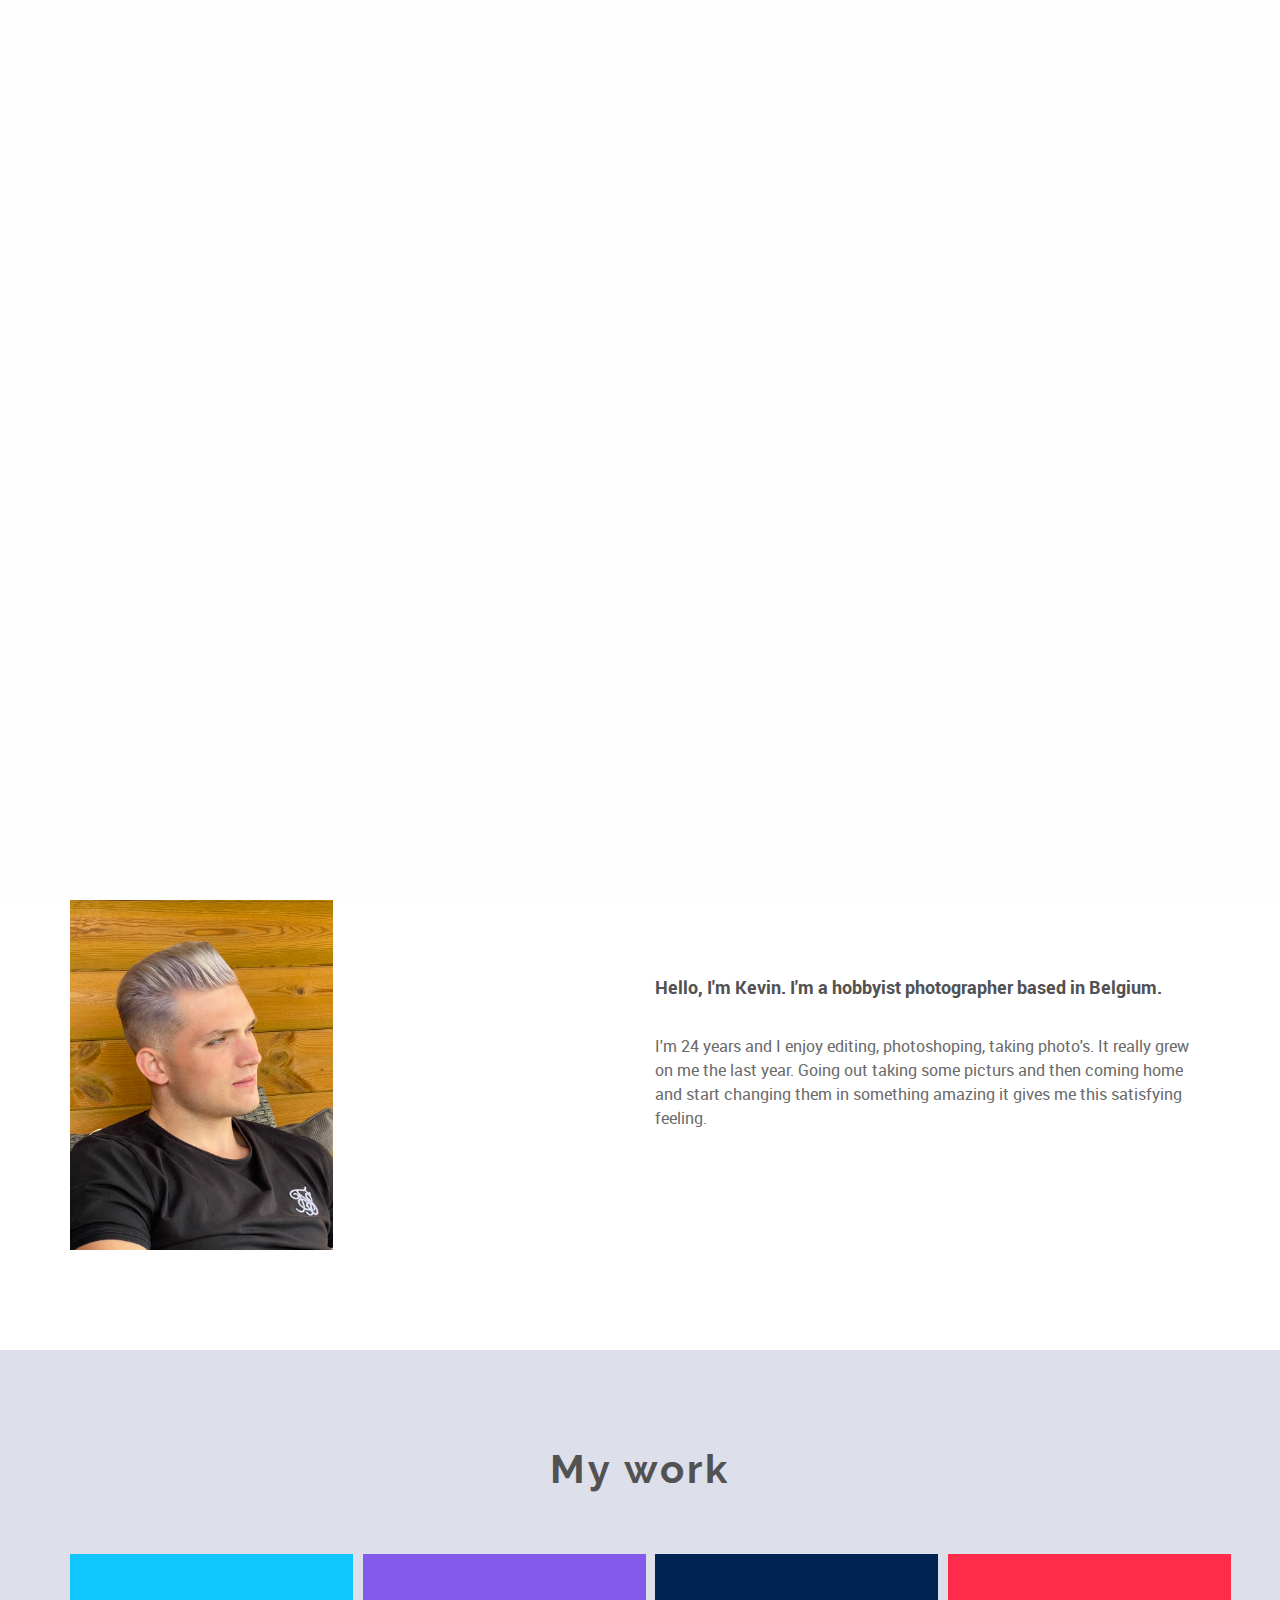
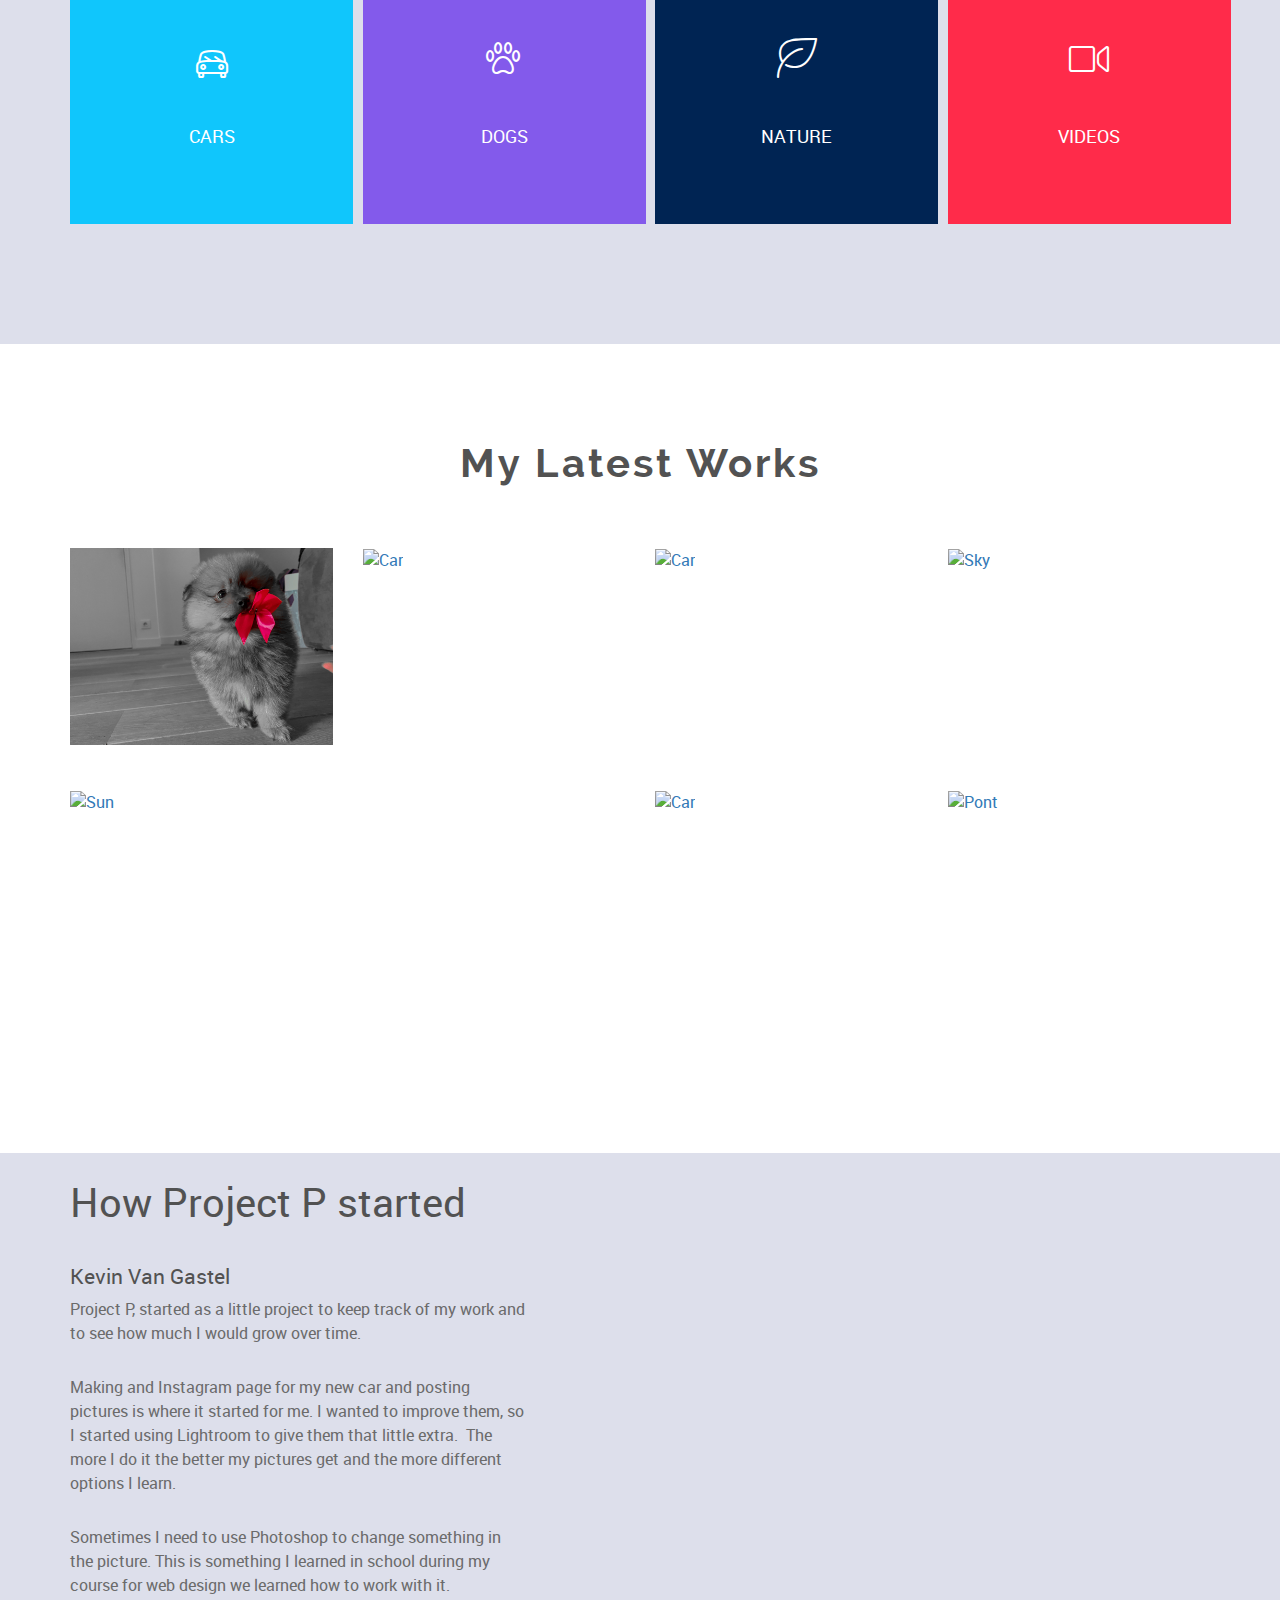
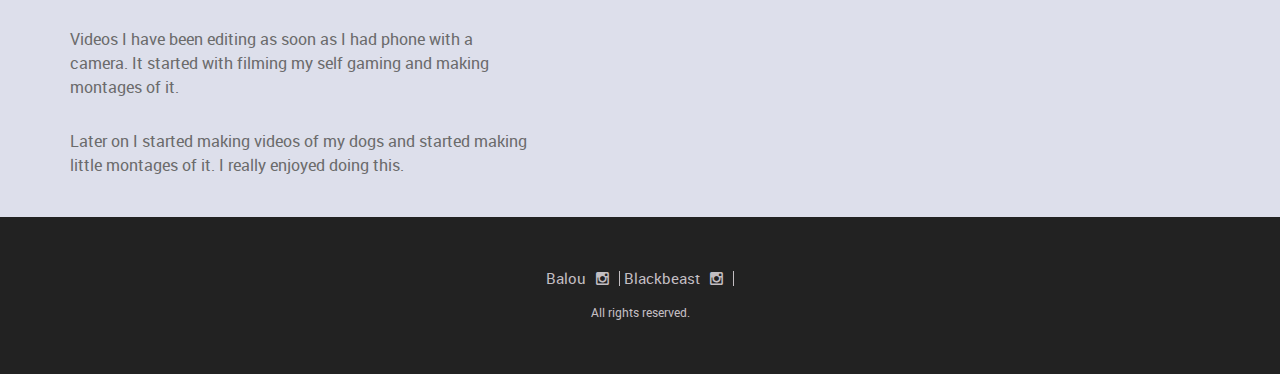
==== commit 67fb636a: "Update" ====
--- a/index.html
+++ b/index.html
@@ -27,7 +27,7 @@
         <!--Theme Responsive css-->
         <link rel="stylesheet" href="assets/css/responsive.css" />
 
-        <script src="assets/js/vendor/modernizr-2.8.3-respond-1.4.2.min.js"></script>
+        <script src="assets/js/bootstrap/modernizr-2.8.3-respond-1.4.2.min.js"></script>
     </head>
     <body>
         <!--[if lt IE 8]>
@@ -41,9 +41,8 @@
             <ul>
                 <li><a href="#home"><span>Home</span></a></li>
                 <li><a href="#about"><span>About Me</span></a></li>
-                <li><a href="#features"><span>Features</span></a></li>
-                <li><a href="#experience"><span>Experience</span></a></li>
-                <li><a href="#portfolio"><span>Portfolio</span></a></li>
+                <li><a href="#features"><span>My Work</span></a></li>
+                <li><a href="#portfolio"><span>My Latest Work</span></a></li>
                 
             </ul>
             <a href="#0" class="cd-close-menu">Close<span></span></a>
@@ -56,9 +55,6 @@
                     <div class="row">
                         <div class="div-menu">
                             <header class="cd-header">
-                                <!----<div id="cd-logo">
-                                    <a href="index.html"><img src="assets/images/logo.png" alt="Logo"></a>
-                                </div> -----> 
                                 <a class="cd-menu-trigger" href="#main-nav"><span></span></a>
                             </header>
                         </div>
@@ -68,7 +64,7 @@
                             <div class="col-md-6 col-md-offset-3 col-sm-12 col-xs-12">
                                 <div class="home-content">
                                     <h1>Project P</h1>
-                                    <p>#Photo's &nbsp; #Videos &nbsp; #Creative Direction</p>
+                                    <p>Photo's &nbsp; Videos &nbsp; Creative Ideas</p>
                                 </div>
                             </div>
                         </div>
@@ -93,8 +89,8 @@
                         <div class="col-md-6 col-sm-6 col-xs-12">
                             <div class="about-content text-left">
                                 <h4>Hello, I'm Kevin. I'm a hobbyist photographer based in Belgium.</h4>
-                                <p>I'm 24 years old and started te passion for photographie not so long ago. Videos I have been editing as soon as I got my first computer and mobile phone with a descent camera. </p>
-                                <p>At school we got a corse witch included Photoshop and I was sold. I loved changing the photos. Now a descent while ago I started editing them in Lightroom as well.  </p>
+                                <p>I'm 24 years and I enjoy editing, photoshoping, taking photo's. It really grew on me the last year.
+                                Going out taking some picturs and then coming home and start changing them in something amazing it gives me this satisfying feeling.</p>
                                 <!----<a href="#" class="btn btn-default"></a>----> 
                             </div>
                         </div>
@@ -122,7 +118,7 @@
 
                                 <div class="features-item">
                                     <i class="lnr lnr-car"></i>
-                                    <h6><a href="#">Cars</a></h6>
+                                    <h6><a href="cars.html">Cars</a></h6>
                                 </div>
 
                             </div>
@@ -133,7 +129,7 @@
 
                                 <div class="features-item">
                                     <i class="lnr lnr-paw"></i>
-                                    <h6><a href="#">Dogs</a></h6>
+                                    <h6><a href="dogs.html">Dogs</a></h6>
                                 </div>
 
                             </div>
@@ -144,7 +140,7 @@
 
                                 <div class="features-item">
                                     <i class="lnr lnr-leaf"></i>
-                                    <h6><a href="#">Nature</a></h6>
+                                    <h6><a href="nature.html">Nature</a></h6>
                                 </div>
 
                             </div>
@@ -155,7 +151,7 @@
 
                                 <div class="features-item">
                                     <i class="lnr lnr-camera-video"></i>
-                                    <h6><a href="#">Videos</a></h6>
+                                    <h6><a href="videos.html">Videos</a></h6>
                                 </div>
 
                             </div>
@@ -235,103 +231,35 @@
         </section>
 
         <!-- Sections -->
-        <section id="testimonial" class="lightbg">
+        <section id="projectp" class="lightbg">
             <div class="container">
                 <!-- Example row of columns -->
                 <div class="row">
                     <div class="testimonial-wrapper sections4">
 
                         <div class="col-md-5 col-sm-6 col-xs-12">
-                            <div class="testimonial-content text-left">
-
-                                <div class="testimonial-quote">
-                                    <i class="fa fa-quote-left"></i>
-                                    <p>You like what you saw? And want me to edit some of your photo's or maybe go and shoot some with you? You can always contect me on the contact form at the botem of the page. </p>
-                                </div>
-
-                                <div class="regards-by">
+                            <div class="projectp text-left">
+                                <h2>How Project P started </h2>
+                                <div class="projectp">
                                     <h5>Kevin Van Gastel</h5>
-                                    <p>Creative Mind</p>
-                                </div>
-
-                            </div>
-                        </div>
-
-                        <div class="col-md-7 col-sm-6 col-xs-12">
-                            <div class="profile-photo">
-                                <!---<img src="assets/images/man2.png" alt="testimonial" />----> 
-                            </div>
+                                    <p>Project P, started as a little project to keep track of my work and to see how much I would grow over time.</p>
+                                    <p>Making and Instagram page for my new car and posting pictures is where it started for me. I wanted to improve them, so I started using Lightroom to give them that little extra. 
+                                    The more I do it the better my pictures get and the more different options I learn. </p>
+                                    <p>Sometimes I need to use Photoshop to change something in the picture. This is something I learned in school during my course for web design we learned how to work with it. </p>
+                                    <p>Videos I have been editing as soon as I had phone with a camera. It started with filming my self gaming and making montages of it. </p>
+                                    <p>
+                                    Later on I started making videos of my dogs and started making little montages of it. I really enjoyed doing this.  </p>
+                                </div>
+
+                            </div>
+                        </div>
+
                         </div>
 
                     </div> 
                 </div>
             </div> <!-- /container -->       
         </section>
-
-        <!-- Sections -->
-        <section id="contact" class="contact">
-            <div class="overlay sections">
-                <div class="container">
-                    <div class="row">
-                        <div class="contact-wrapper">
-
-                            <div class="col-md-6 col-sm-6 col-xs-12">
-                                <div class="contact-area">
-
-                                    <h4>Leave a message</h4>
-                                    <form>
-
-                                        <div class="form-group">
-                                            <input type="text" class="form-control" placeholder="Name*">
-                                        </div>
-
-                                        <div class="form-group">
-                                            <input type="email" class="form-control" placeholder="Email*">
-                                        </div>
-
-                                        <div class="form-group">
-                                            <input type="text" class="form-control" placeholder="Subject*">
-                                        </div>
-
-                                        <div class="form-group">
-                                            <textarea rows="9" class="form-control" placeholder="Message"></textarea>
-                                        </div>
-
-
-                                        <a type="submit" class="btn btn-default">Contact me </a>
-
-                                    </form>
-
-                                </div>
-                            </div>
-
-                            <div class="col-md-6 col-sm-6 col-xs-12">
-                                <div class="contact-area">
-
-                                    <div class="contact-details">
-                                        <h4>Location</h4>
-                                        <p>Belgium Herenthout</p>
-                                    
-
-                                    	
-                                        <h4>Phone</h4>
-                                        <p>+32496799393</p>
-                                    
-
-                                    
-                                        <h4>email</h4>
-                                        <p>Mail: kevinvg31@gmail.com</p>	
-                                    </div>
-
-                                </div>
-                            </div>
-
-                        </div>	
-                    </div>
-                </div>
-            </div>       
-        </section>
-
 
         <!--Footer-->
         <footer id="footer" class="footer">
@@ -341,10 +269,8 @@
                         <div class="main-footer">
 
                             <div class="social">
-                                <a href="#"><i class="fa fa-twitter"></i></a>
-                                <a href="#"><i class="fa fa-linkedin"></i></a>
-                                <a href="#"><i class="fa fa-behance"></i></a>
-                                <a href="#"><i class="fa dribbble fa-dribbble"></i></a>
+                                <a href="https://www.instagram.com/_balou_the_pomeranian_/">Balou<i class="fa fa-instagram"></i></a>
+                                <a href="https://www.instagram.com/blackbeast_proceedgt/">Blackbeast<i class="fa fa-instagram"></i></a>
                             </div>
 
                             <p> All rights reserved.</p>
@@ -357,8 +283,8 @@
         </footer>
 
 
-        <script src="assets/js/vendor/jquery-1.11.2.min.js"></script>
-        <script src="assets/js/vendor/bootstrap.min.js"></script>
+        <script src="assets/js/bootstrap/jquery-1.11.2.min.js"></script>
+        <script src="assets/js/bootstrap/bootstrap.min.js"></script>
 
         <script src="assets/js/plugins.js"></script>
         <script src="assets/js/jquery.magnific-popup.js"></script>
--- a/assets/css/style.css
+++ b/assets/css/style.css
@@ -34,6 +34,7 @@
     width: 100%;
     overflow: hidden !important;
 }
+
 
 .loaded {
     width: 60px;
@@ -662,8 +663,12 @@
     overflow:hidden;
     margin:50px 0 30px 0;
 }
-.testimonial-content .regards-by h5{
+.projectp h5{
     margin-bottom:5px;
+}
+.projectp{
+    padding-bottom: 20px;
+    padding-top: 20px;
 }
 .profile-photo{
     height:650px;
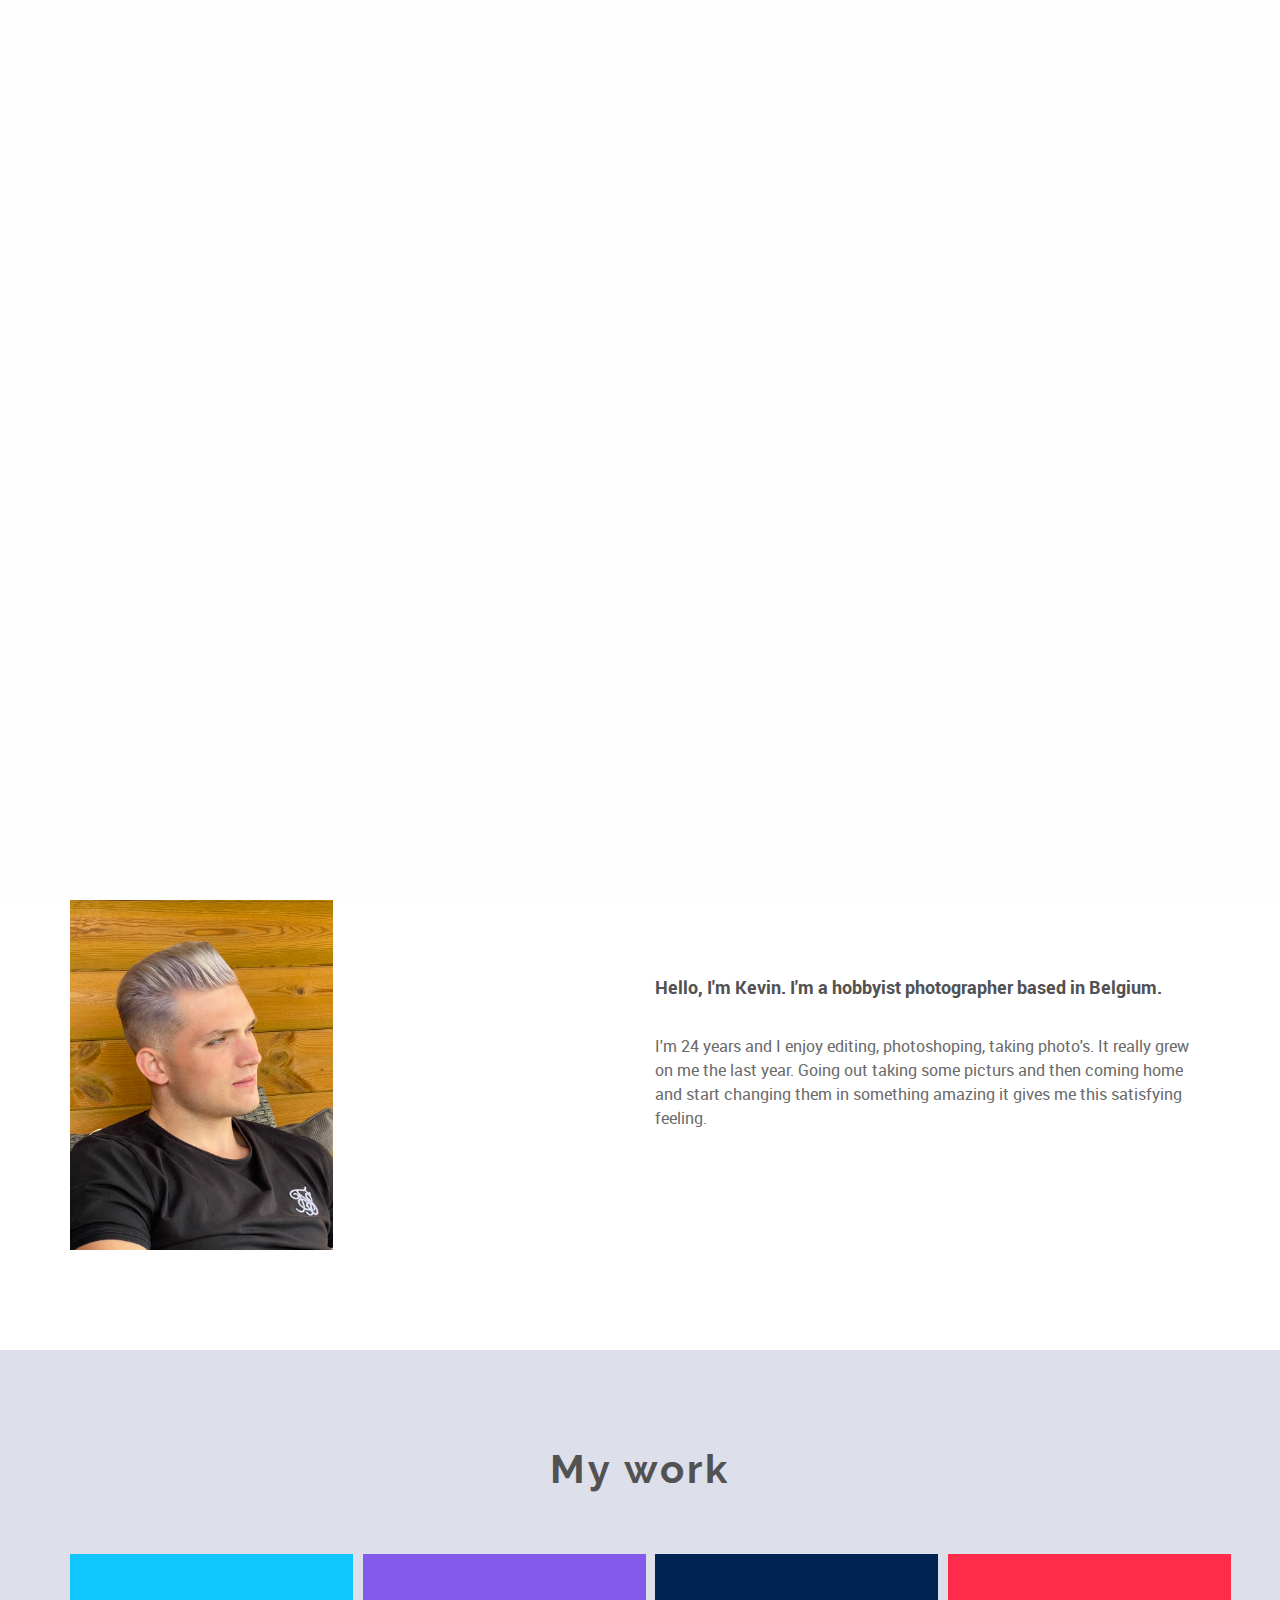
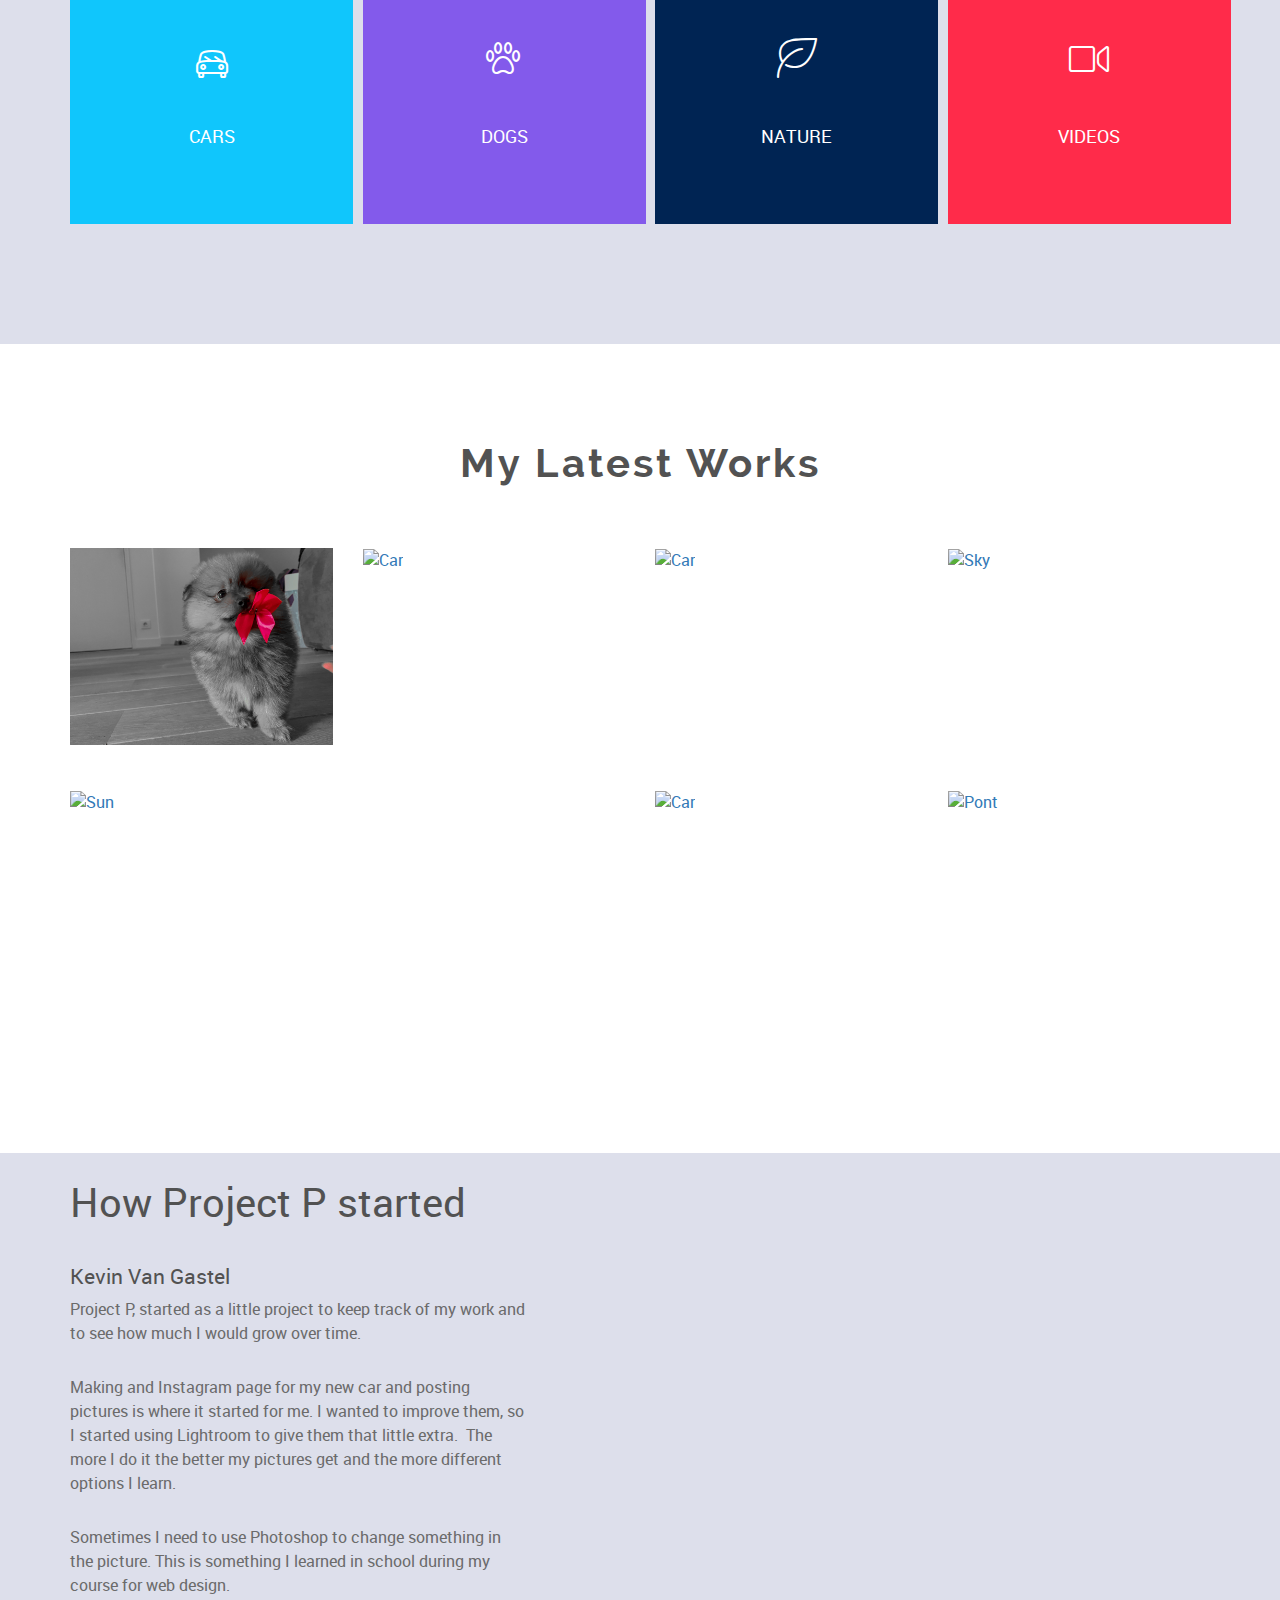
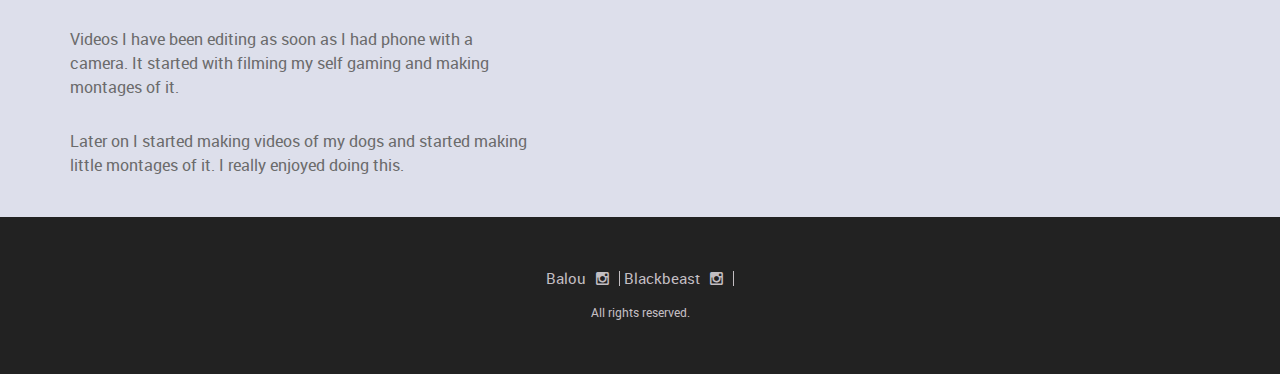
==== commit 2d335839: "Finame" ====
--- a/index.html
+++ b/index.html
@@ -245,7 +245,7 @@
                                     <p>Project P, started as a little project to keep track of my work and to see how much I would grow over time.</p>
                                     <p>Making and Instagram page for my new car and posting pictures is where it started for me. I wanted to improve them, so I started using Lightroom to give them that little extra. 
                                     The more I do it the better my pictures get and the more different options I learn. </p>
-                                    <p>Sometimes I need to use Photoshop to change something in the picture. This is something I learned in school during my course for web design we learned how to work with it. </p>
+                                    <p>Sometimes I need to use Photoshop to change something in the picture. This is something I learned in school during my course for web design. </p>
                                     <p>Videos I have been editing as soon as I had phone with a camera. It started with filming my self gaming and making montages of it. </p>
                                     <p>
                                     Later on I started making videos of my dogs and started making little montages of it. I really enjoyed doing this.  </p>
